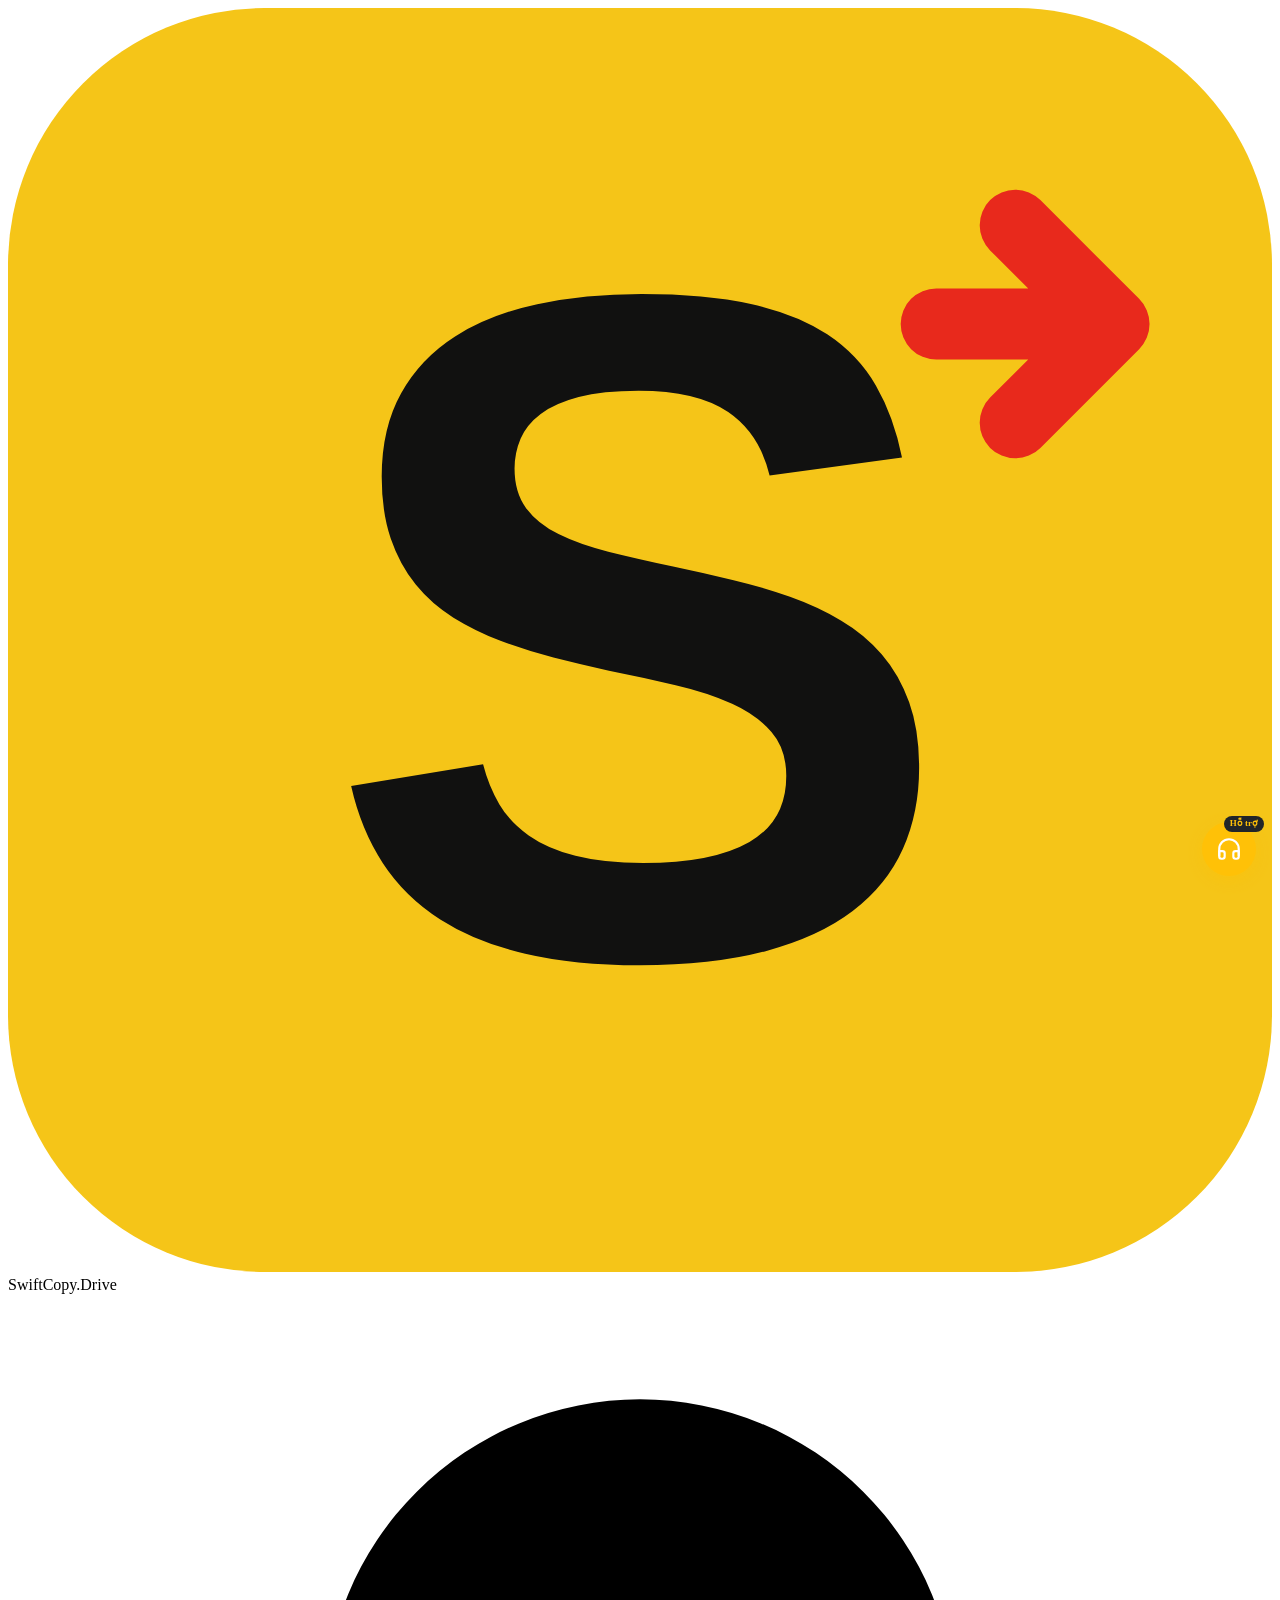
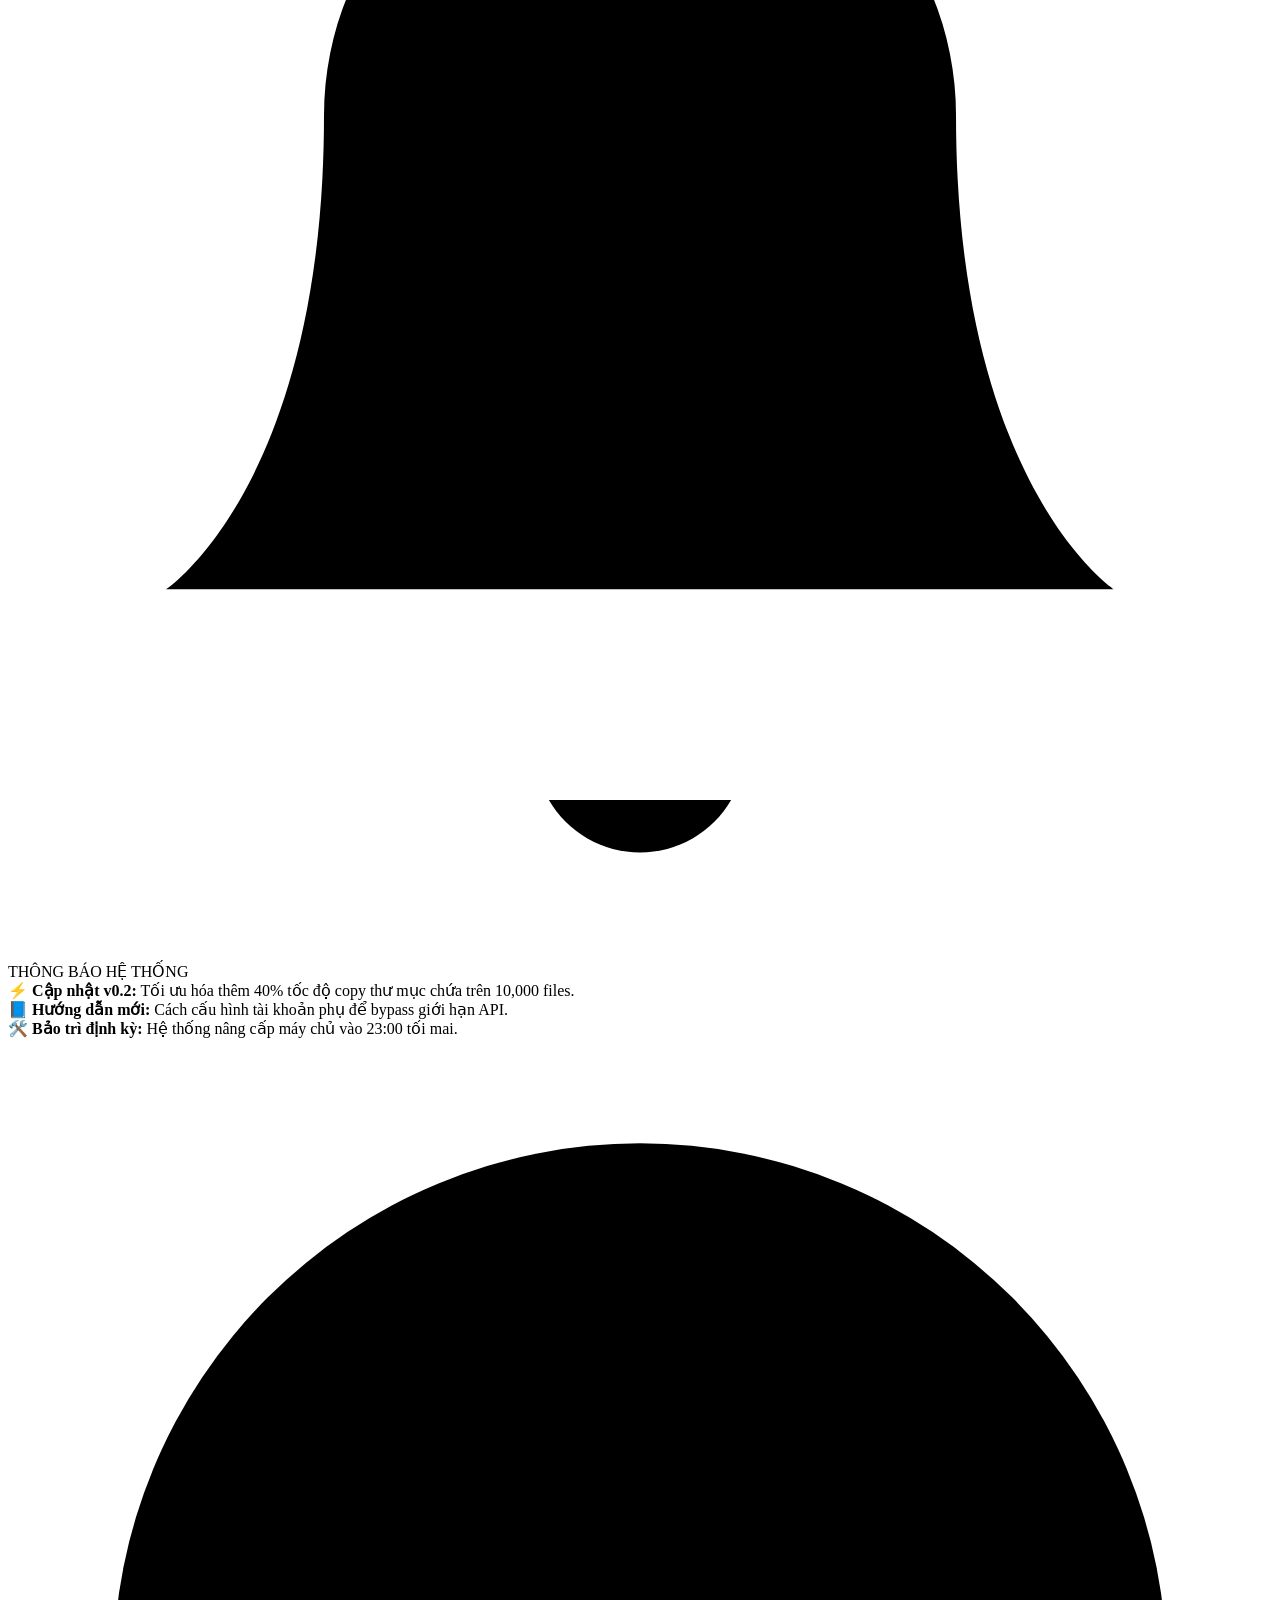
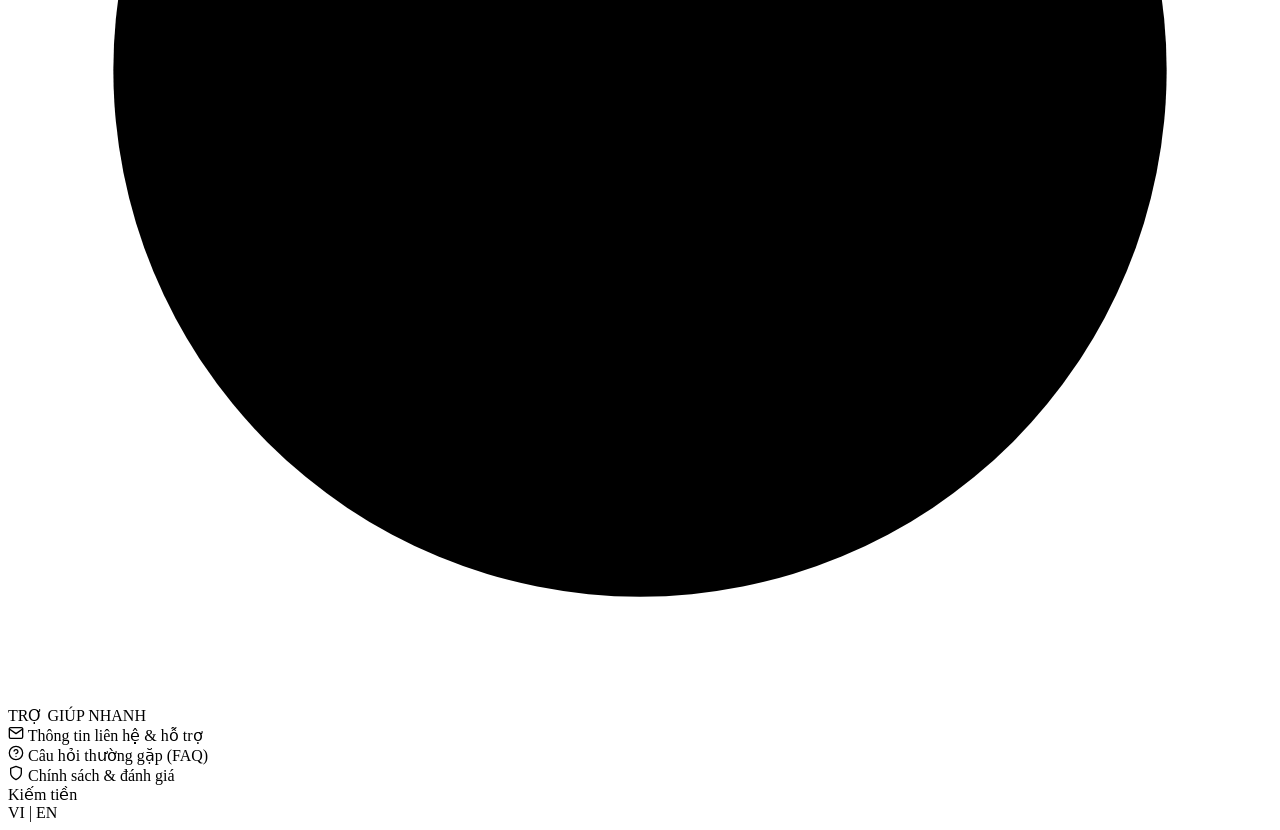
==== index.html @ 8c39a1ab "fix: "Kiếm tiền" hiển thị đúng trên mobile/tablet - dashboard.html navRight: thêm earn pill (hidden " ====
<!DOCTYPE html>
<html lang="vi">
<head>
    <meta charset="UTF-8">
    <meta name="viewport" content="width=device-width, initial-scale=1.0">
    <title>SwiftCopy.Drive — Sao chép Google Drive</title>
    <meta property="og:title" content="SwiftCopy.Drive — Sao chép Google Drive nhanh chóng">
    <meta property="og:description" content="Ứng dụng sao chép Google Drive nhanh chóng">
    <meta property="og:image" content="https://swiftcopydrive.vercel.app/og-image.png?v=4">
    <meta property="og:image:width" content="1200">
    <meta property="og:image:height" content="630">
    <meta property="og:url" content="https://swiftcopydrive.vercel.app">
    <meta property="og:type" content="website">
    <link rel="icon" type="image/svg+xml" href="favicon.svg"/>
    <link rel="icon" type="image/png" sizes="32x32" href="favicon-32.png"/>
    <link rel="icon" href="favicon.ico"/>
    <link rel="apple-touch-icon" href="apple-touch-icon.png"/>
    <script src="https://cdn.tailwindcss.com"></script>
    <link rel="stylesheet" href="style.css">
</head>
<body class="bg-[#fafafa] text-[#212529] font-sans min-h-screen flex flex-col antialiased overflow-x-hidden">

<svg style="display:none" xmlns="http://www.w3.org/2000/svg">
  <symbol id="ic-key" viewBox="0 0 24 24" fill="none" stroke="currentColor" stroke-width="2" stroke-linecap="round" stroke-linejoin="round"><circle cx="7.5" cy="15.5" r="5.5"/><path d="m21 2-9.6 9.6M15.5 7.5l3 3"/></symbol>
  <symbol id="ic-out" viewBox="0 0 24 24" fill="none" stroke="currentColor" stroke-width="2" stroke-linecap="round" stroke-linejoin="round"><path d="M9 21H5a2 2 0 0 1-2-2V5a2 2 0 0 1 2-2h4"/><polyline points="16 17 21 12 16 7"/><line x1="21" y1="12" x2="9" y2="12"/></symbol>
  <symbol id="ic-search" viewBox="0 0 24 24" fill="none" stroke="currentColor" stroke-width="2" stroke-linecap="round" stroke-linejoin="round"><circle cx="11" cy="11" r="8"/><path d="m21 21-4.35-4.35"/></symbol>
  <symbol id="ic-play" viewBox="0 0 24 24" fill="none" stroke="currentColor" stroke-width="2" stroke-linecap="round" stroke-linejoin="round"><polygon points="5 3 19 12 5 21 5 3"/></symbol>
  <symbol id="ic-pause" viewBox="0 0 24 24" fill="none" stroke="currentColor" stroke-width="2" stroke-linecap="round" stroke-linejoin="round"><rect x="6" y="4" width="4" height="16"/><rect x="14" y="4" width="4" height="16"/></symbol>
  <symbol id="ic-stop" viewBox="0 0 24 24" fill="none" stroke="currentColor" stroke-width="2" stroke-linecap="round" stroke-linejoin="round"><rect x="3" y="3" width="18" height="18" rx="2"/></symbol>
  <symbol id="ic-reset" viewBox="0 0 24 24" fill="none" stroke="currentColor" stroke-width="2" stroke-linecap="round" stroke-linejoin="round"><path d="M3 12a9 9 0 1 0 9-9 9.75 9.75 0 0 0-6.74 2.74L3 8"/><path d="M3 3v5h5"/></symbol>
  <symbol id="ic-bolt" viewBox="0 0 24 24" fill="none" stroke="currentColor" stroke-width="2" stroke-linecap="round" stroke-linejoin="round"><polygon points="13 2 3 14 12 14 11 22 21 10 12 10 13 2"/></symbol>
  <symbol id="ic-link" viewBox="0 0 24 24" fill="none" stroke="currentColor" stroke-width="2" stroke-linecap="round" stroke-linejoin="round"><path d="M10 13a5 5 0 0 0 7.54.54l3-3a5 5 0 0 0-7.07-7.07l-1.72 1.71"/><path d="M14 11a5 5 0 0 0-7.54-.54l-3 3a5 5 0 0 0 7.07 7.07l1.71-1.71"/></symbol>
  <symbol id="ic-check" viewBox="0 0 24 24" fill="none" stroke="currentColor" stroke-width="2" stroke-linecap="round" stroke-linejoin="round"><polyline points="20 6 9 17 4 12"/></symbol>
  <symbol id="ic-check-c" viewBox="0 0 24 24" fill="none" stroke="currentColor" stroke-width="2" stroke-linecap="round" stroke-linejoin="round"><path d="M22 11.08V12a10 10 0 1 1-5.93-9.14"/><polyline points="22 4 12 14.01 9 11.01"/></symbol>
  <symbol id="ic-x-c" viewBox="0 0 24 24" fill="none" stroke="currentColor" stroke-width="2" stroke-linecap="round" stroke-linejoin="round"><circle cx="12" cy="12" r="10"/><line x1="15" y1="9" x2="9" y2="15"/><line x1="9" y1="9" x2="15" y2="15"/></symbol>
  <symbol id="ic-expand" viewBox="0 0 24 24" fill="none" stroke="currentColor" stroke-width="2" stroke-linecap="round" stroke-linejoin="round"><polyline points="15 3 21 3 21 9"/><polyline points="9 21 3 21 3 15"/><line x1="21" y1="3" x2="14" y2="10"/><line x1="3" y1="21" x2="10" y2="14"/></symbol>
  <symbol id="ic-warn" viewBox="0 0 24 24" fill="none" stroke="currentColor" stroke-width="2" stroke-linecap="round" stroke-linejoin="round"><path d="m10.29 3.86-8.8 15.24a1 1 0 0 0 .88 1.5h17.24a1 1 0 0 0 .88-1.5L11.71 3.86a1 1 0 0 0-1.42 0z"/><line x1="12" y1="9" x2="12" y2="13"/><line x1="12" y1="17" x2="12.01" y2="17"/></symbol>
  <symbol id="ic-folder" viewBox="0 0 24 24" fill="none" stroke="currentColor" stroke-width="2" stroke-linecap="round" stroke-linejoin="round"><path d="M22 19a2 2 0 0 1-2 2H4a2 2 0 0 1-2-2V5a2 2 0 0 1 2-2h5l2 3h9a2 2 0 0 1 2 2z"/></symbol>
  <symbol id="ic-folder-o" viewBox="0 0 24 24" fill="none" stroke="currentColor" stroke-width="2" stroke-linecap="round" stroke-linejoin="round"><path d="m6 14 1.5-2.9A2 2 0 0 1 9.24 10H20a2 2 0 0 1 1.94 2.5l-1.54 6a2 2 0 0 1-1.95 1.5H4a2 2 0 0 1-2-2V5a2 2 0 0 1 2-2h3.9a2 2 0 0 1 1.69.9l.81 1.2a2 2 0 0 0 1.67.9H18a2 2 0 0 1 2 2v2"/></symbol>
  <symbol id="ic-file" viewBox="0 0 24 24" fill="none" stroke="currentColor" stroke-width="2" stroke-linecap="round" stroke-linejoin="round"><path d="M14 2H6a2 2 0 0 0-2 2v16a2 2 0 0 0 2 2h12a2 2 0 0 0 2-2V8z"/><polyline points="14 2 14 8 20 8"/></symbol>
  <symbol id="ic-chev-r" viewBox="0 0 24 24" fill="none" stroke="currentColor" stroke-width="2" stroke-linecap="round" stroke-linejoin="round"><polyline points="9 18 15 12 9 6"/></symbol>
  <symbol id="ic-chev-d" viewBox="0 0 24 24" fill="none" stroke="currentColor" stroke-width="2" stroke-linecap="round" stroke-linejoin="round"><polyline points="6 9 12 15 18 9"/></symbol>
  <symbol id="ic-ext" viewBox="0 0 24 24" fill="none" stroke="currentColor" stroke-width="2" stroke-linecap="round" stroke-linejoin="round"><path d="M18 13v6a2 2 0 0 1-2 2H5a2 2 0 0 1-2-2V8a2 2 0 0 1 2-2h6"/><polyline points="15 3 21 3 21 9"/><line x1="10" y1="14" x2="21" y2="3"/></symbol>
  <symbol id="ic-clock" viewBox="0 0 24 24" fill="none" stroke="currentColor" stroke-width="2" stroke-linecap="round" stroke-linejoin="round"><circle cx="12" cy="12" r="10"/><polyline points="12 6 12 12 16 14"/></symbol>
  <symbol id="ic-info" viewBox="0 0 24 24" fill="none" stroke="currentColor" stroke-width="2" stroke-linecap="round" stroke-linejoin="round"><circle cx="12" cy="12" r="10"/><line x1="12" y1="16" x2="12" y2="12"/><line x1="12" y1="8" x2="12.01" y2="8"/></symbol>
  <symbol id="ic-list" viewBox="0 0 24 24" fill="none" stroke="currentColor" stroke-width="2" stroke-linecap="round" stroke-linejoin="round"><line x1="8" y1="6" x2="21" y2="6"/><line x1="8" y1="12" x2="21" y2="12"/><line x1="8" y1="18" x2="21" y2="18"/><line x1="3" y1="6" x2="3.01" y2="6"/><line x1="3" y1="12" x2="3.01" y2="12"/><line x1="3" y1="18" x2="3.01" y2="18"/></symbol>
  <symbol id="ic-film" viewBox="0 0 24 24" fill="none" stroke="currentColor" stroke-width="2" stroke-linecap="round" stroke-linejoin="round"><rect x="2" y="2" width="20" height="20" rx="2.18" ry="2.18"/><line x1="7" y1="2" x2="7" y2="22"/><line x1="17" y1="2" x2="17" y2="22"/><line x1="2" y1="12" x2="22" y2="12"/><line x1="2" y1="7" x2="7" y2="7"/><line x1="2" y1="17" x2="7" y2="17"/><line x1="17" y1="17" x2="22" y2="17"/><line x1="17" y1="7" x2="22" y2="7"/></symbol>
</svg>

    <header class="bg-white px-6 md:px-10 py-4 flex justify-between items-center sticky top-0 z-40 border-b border-[#f1f3f5] shadow-sm">
        <div class="flex items-center gap-2 sm:gap-3 min-w-0">
            <svg class="w-8 h-8 sm:w-10 sm:h-10 rounded-xl flex-shrink-0" viewBox="0 0 64 64" xmlns="http://www.w3.org/2000/svg">
              <rect x="0" y="0" width="64" height="64" rx="13" fill="#f5c518"/>
              <text x="32" y="48" text-anchor="middle" font-family="Nunito, Arial, sans-serif" font-weight="800" font-size="48" fill="#111110">S</text>
              <path d="M 47 16 L 56 16 M 51 11 L 56 16 L 51 21" fill="none" stroke="#e8291c" stroke-width="3.6" stroke-linecap="round" stroke-linejoin="round"/>
            </svg>
            <div class="font-bold text-lg sm:text-2xl text-black tracking-[-0.8px] whitespace-nowrap">
                SwiftCopy<span class="text-[#dc3545]">.</span><span>Drive</span>
            </div>
        </div>

        <div class="flex items-center gap-6 relative" id="navGuest">
            <div class="relative cursor-pointer p-1.5 rounded-lg transition-colors hover:bg-[#fffbea]" id="bellIcon" title="Thông báo">
                <svg class="w-[22px] h-[22px] stroke-[#343a40] fill-none stroke-[1.8]" stroke-linecap="round" stroke-linejoin="round" viewBox="0 0 24 24">
                    <path d="M18 8A6 6 0 0 0 6 8c0 7-3 9-3 9h18s-3-2-3-9"></path>
                    <path d="M13.73 21a2 2 0 0 1-3.46 0"></path>
                </svg>
                <div class="absolute top-[38px] right-0 bg-white border border-[#dee2e6] rounded-xl shadow-xl w-72 hidden z-50 py-2" id="bellPopover">
                    <div class="px-4 py-1.5 pb-2 font-bold text-[13px] border-b border-[#f1f3f5] text-black tracking-wide">THÔNG BÁO HỆ THỐNG</div>
                    <div class="px-4 py-2.5 text-xs text-[#212529] border-b border-[#f8f9fa] last:border-b-0 leading-relaxed">⚡ <b>Cập nhật v0.2:</b> Tối ưu hóa thêm 40% tốc độ copy thư mục chứa trên 10,000 files.</div>
                    <div class="px-4 py-2.5 text-xs text-[#212529] border-b border-[#f8f9fa] last:border-b-0 leading-relaxed">📘 <b>Hướng dẫn mới:</b> Cách cấu hình tài khoản phụ để bypass giới hạn API.</div>
                    <div class="px-4 py-2.5 text-xs text-[#212529] border-b border-[#f8f9fa] last:border-b-0 leading-relaxed">🛠️ <b>Bảo trì định kỳ:</b> Hệ thống nâng cấp máy chủ vào 23:00 tối mai.</div>
                </div>
            </div>

            <div class="relative cursor-pointer p-1.5 rounded-lg transition-colors hover:bg-[#fffbea]" id="helpIcon" title="Trợ giúp">
                <svg class="w-[22px] h-[22px] stroke-[#343a40] fill-none stroke-[1.8]" stroke-linecap="round" stroke-linejoin="round" viewBox="0 0 24 24">
                    <circle cx="12" cy="12" r="10"></circle>
                    <path d="M9.09 9a3 3 0 0 1 5.83 1c0 2-3 3-3 3"></path>
                    <line x1="12" y1="17" x2="12.01" y2="17"></line>
                </svg>
                <div class="absolute top-[38px] right-0 bg-white border border-[#dee2e6] rounded-xl shadow-xl w-60 hidden z-50 py-1.5" id="helpPopover">
                    <div class="px-4 py-1.5 pb-2 font-bold text-[13px] border-b border-[#f1f3f5] text-black tracking-wide">TRỢ GIÚP NHANH</div>
                    <div class="flex items-center gap-2 px-4 py-2 text-xs text-[#212529] hover:bg-[#f8f9fa] hover:text-[#dc3545] cursor-pointer" onclick="openZaloHelp()"><svg width="16" height="16" viewBox="0 0 24 24" fill="none" stroke="currentColor" stroke-width="2" stroke-linecap="round" stroke-linejoin="round" style="flex-shrink:0"><path d="M4 4h16c1.1 0 2 .9 2 2v12c0 1.1-.9 2-2 2H4c-1.1 0-2-.9-2-2V6c0-1.1.9-2 2-2z"/><polyline points="22,6 12,13 2,6"/></svg> Thông tin liên hệ & hỗ trợ</div>
                    <div class="flex items-center gap-2 px-4 py-2 text-xs text-[#212529] hover:bg-[#f8f9fa] hover:text-[#dc3545] cursor-pointer" onclick="triggerFaqModal()"><svg width="16" height="16" viewBox="0 0 24 24" fill="none" stroke="currentColor" stroke-width="2" stroke-linecap="round" stroke-linejoin="round" style="flex-shrink:0"><circle cx="12" cy="12" r="10"/><path d="M9.09 9a3 3 0 0 1 5.83 1c0 2-3 3-3 3"/><line x1="12" y1="17" x2="12.01" y2="17"/></svg> Câu hỏi thường gặp (FAQ)</div>
                    <div class="flex items-center gap-2 px-4 py-2 text-xs text-[#212529] hover:bg-[#f8f9fa] hover:text-[#dc3545] cursor-pointer" onclick="openPolicyAndReviewModal()"><svg width="16" height="16" viewBox="0 0 24 24" fill="none" stroke="currentColor" stroke-width="2" stroke-linecap="round" stroke-linejoin="round" style="flex-shrink:0"><path d="M12 22s8-4 8-10V5l-8-3-8 3v7c0 6 8 10 8 10z"/></svg> Chính sách & đánh giá</div>
                </div>
            </div>

            <div class="flex items-center gap-2 px-3.5 py-1.5 border border-[#ffc107] rounded-full bg-white cursor-pointer transition-all duration-200 hover:bg-[#fffdf0] hover:-translate-y-[1px]" onclick="openEarnModal()">
                <div class="w-[19px] h-[19px] bg-[#ffe662] rounded-full flex items-center justify-center relative shadow-[inset_-2px_-1px_0px_0px_#dca10d] after:content-['$'] after:font-sans after:text-[13px] after:font-bold after:text-[#212529] after:z-10 after:relative after:top-[-0.5px]"></div>
                <div class="text-sm font-bold text-[#212529]">Kiếm tiền</div>
            </div>

            <div class="text-base flex items-center gap-2 select-none">
                <span class="text-[#ffc107] font-bold cursor-pointer hover:text-[#e6ac00] transition-colors" onclick="openLangModal()">VI</span>
                <span class="text-[#adc2d1]">|</span>
                <span class="text-[#6c757d] cursor-pointer hover:text-[#ffc107] transition-colors" onclick="openLangModal()">EN</span>
            </div>
        </div>

        <div class="flex items-center gap-2 sm:gap-3 min-w-0" id="navRight" style="display:none">
            <div class="flex items-center gap-2.5 min-w-0">
                <img id="navAv" class="w-8 h-8 sm:w-9 sm:h-9 rounded-full border-2 border-[#f1f3f5] object-cover shadow-sm flex-shrink-0" src="" alt=""/>
                <div class="text-left min-w-0">
                    <div id="navName" class="text-[13px] font-bold leading-tight text-[#212529] max-w-[100px] sm:max-w-none truncate"></div>
                    <div id="navEmail" class="text-[11px] text-[#868e96] leading-tight max-w-[100px] sm:max-w-none truncate"></div>
                </div>
            </div>
            <div class="h-7 w-px bg-[#e9ecef] mx-0.5 hidden sm:block"></div>
            <button class="inline-flex items-center gap-1.5 px-3.5 py-2 rounded-lg text-xs font-bold bg-[#ffc107] text-black hover:bg-[#e6ac00] active:scale-95 transition shadow-sm" onclick="reAuth()"><svg class="w-3.5 h-3.5" viewBox="0 0 24 24" fill="none" stroke="currentColor" stroke-width="2"><use href="#ic-key"/></svg> <span class="hidden sm:inline">Cấp quyền Drive</span></button>
            <button class="inline-flex items-center gap-1.5 px-3.5 py-2 rounded-lg text-xs font-bold bg-white border border-[#dee2e6] text-[#495057] hover:bg-[#f8f9fa] hover:border-[#adb5bd] active:scale-95 transition" onclick="doLogout()"><svg class="w-3.5 h-3.5" viewBox="0 0 24 24" fill="none" stroke="currentColor" stroke-width="2"><use href="#ic-out"/></svg> <span class="hidden sm:inline">Đăng xuất</span></button>
        </div>
    </header>

<!-- ══════════════ LANDING (not logged in) ══════════════ -->
<div id="s-land">
    <main class="flex-1 flex flex-col items-center px-4 py-10">
        <div class="text-center max-w-[750px] mb-10">
            <div class="bg-[#ffc107] inline-flex items-center gap-1 px-4 py-1.5 rounded-full text-black font-bold text-xs mb-6 shadow-sm">
                ⚡ Công cụ sao chép Drive #1
            </div>
            <h1 class="text-4xl md:text-5xl font-bold text-black mb-4 tracking-tight">
                SwiftCopy<span class="text-[#dc3545]">.</span><span>Drive</span>
            </h1>
            <p class="text-base md:text-lg text-[#6c757d] mb-8 leading-relaxed">
                Sao chép toàn bộ thư mục Google Drive nhanh chóng, an toàn,<br class="hidden md:block">chạy thẳng trên trình duyệt.
            </p>
            <div class="flex gap-3 justify-center flex-wrap">
                <button class="animate-pulse-shadow px-8 py-3.5 rounded-xl font-bold text-base text-black cursor-pointer bg-[#ffc107] hover:bg-[#e6ac00] active:scale-95 transition-all" onclick="openPlanSelectModal()">Đăng ký dùng thử</button>
                <button id="btnGoLogin" class="px-8 py-3.5 rounded-xl font-bold text-base text-[#212529] cursor-pointer bg-white border-2 border-[#212529] hover:bg-[#f8f9fa] active:scale-95 transition-all" onclick="openLoginModal('login')">Đăng nhập</button>
            </div>
            <p class="text-sm text-[#868e96] mt-4">Dùng thử miễn phí hoặc mua trọn đời</p>
        </div>

        <!-- TỐI ƯU DASHBOARD: Mở rộng chiều ngang (max-w-7xl), nén padding, thu gọn chiều cao log -->
        <div id="pvCard" class="w-full max-w-7xl bg-[#f1f3f5] rounded-2xl p-3 shadow-2xl border border-[#e9ecef] relative transition-all duration-500 hover:scale-[1.005] group">

            <button onclick="openPvFullscreen()" aria-label="Phóng to bản xem trước" class="absolute top-3 right-3 z-40 w-8 h-8 rounded-lg bg-black/70 hover:bg-black/85 text-white flex items-center justify-center transition-colors" style="pointer-events:auto">
                <svg class="w-4 h-4" viewBox="0 0 24 24" fill="none" stroke="currentColor" stroke-width="2"><use href="#ic-expand"/></svg>
            </button>

            <div id="pvBlurBadge" class="absolute inset-0 bg-white/5 backdrop-blur-[1.5px] rounded-2xl z-30 pointer-events-none flex items-center justify-center border border-white/10">
                <span class="bg-black/75 text-white text-[11px] font-bold tracking-widest uppercase px-4 py-2 rounded-full shadow-lg border border-white/10 opacity-90 group-hover:opacity-100 transition-opacity duration-300">Nhấp để xem</span>
            </div>

            <div class="grid grid-cols-1 md:grid-cols-2 gap-3 relative z-20 min-w-0">

                <div class="bg-white rounded-xl p-3 border border-[#e9ecef] flex flex-col justify-between min-w-0">
                    <div class="min-w-0">
                        <div class="flex items-center gap-2 text-xs font-bold text-[#495057] mb-2 pb-1 border-b border-[#f1f3f5]">
                            📁 Cấu hình nguồn & đích
                        </div>

                        <div class="space-y-2 mb-3">
                            <div>
                                <div class="text-[9px] font-bold text-[#868e96] mb-0.5 uppercase tracking-wider">Drive Nguồn (Shared Drive)</div>
                                <div class="bg-[#f8f9fa] border border-[#dee2e6] px-2 py-1 rounded-lg text-[11px] text-[#495057] overflow-hidden text-ellipsis whitespace-nowrap font-mono">https://drive.google.com/drive/folders/19TIcajH26y2uh5bV...</div>
                            </div>
                            <div>
                                <div class="text-[9px] font-bold text-[#868e96] mb-0.5 uppercase tracking-wider">Drive Bạn Tải Về</div>
                                <div class="bg-[#f8f9fa] border border-[#dee2e6] px-2 py-1 rounded-lg text-[11px] text-[#495057] overflow-hidden text-ellipsis whitespace-nowrap font-mono">https://drive.google.com/drive/folders/11yngY7qmJLYAgAr1...</div>
                            </div>
                        </div>

                        <div class="text-[9px] font-bold text-[#868e96] mb-1 uppercase tracking-wider">Thư mục chọn lọc sao chép</div>
                        <div class="space-y-1">
                            <div class="flex items-center justify-between p-2 bg-[#f8f9fa]/60 rounded-lg border border-[#f1f3f5] text-[11px] text-[#343a40] transition-colors duration-300" id="pvFolderRow1">
                                <span class="font-medium truncate">📁 12. Thiết lập tiến độ với MS PROJECT</span>
                                <span class="text-[9px] font-bold text-[#099268] bg-[#e6fcf5] px-1.5 py-0.5 rounded flex-shrink-0">Folder</span>
                            </div>
                            <div class="flex items-center justify-between p-2 bg-[#f8f9fa]/60 rounded-lg border border-[#f1f3f5] text-[11px] text-[#343a40] transition-colors duration-300" id="pvFolderRow2">
                                <span class="font-medium truncate">📁 13. Làm việc hiệu quả với Spreadsheet</span>
                                <span class="text-[9px] font-bold text-[#099268] bg-[#e6fcf5] px-1.5 py-0.5 rounded flex-shrink-0">Folder</span>
                            </div>
                        </div>
                    </div>

                    <div class="flex gap-2 mt-2 border-t border-[#f1f3f5] pt-2">
                        <div class="flex-1 text-center py-1.5 text-[10px] font-bold rounded-lg border border-[#ffc9c9] text-[#fa5252] bg-[#fff5f5] cursor-pointer transition-colors duration-300" id="pvBtnScan">Kiểm tra</div>
                        <div class="flex-1 text-center py-1.5 text-[10px] font-bold rounded-lg bg-[#212529] text-white cursor-pointer transition-colors duration-300" id="pvBtnCopy">Dừng copy</div>
                    </div>
                </div>

                <div class="bg-white rounded-xl p-3 border border-[#e9ecef] flex flex-col justify-between gap-2 min-w-0">
                    <div class="min-w-0">
                        <div class="flex items-center gap-2 text-xs font-bold text-[#495057] mb-2 pb-1 border-b border-[#f1f3f5]">
                            ⚡ Tiến trình đồng bộ
                        </div>

                        <div class="mb-3">
                            <div class="flex justify-between text-[10px] font-bold text-[#6c757d] mb-1 min-w-0">
                                <span class="truncate min-w-0" id="pvStatusText">Đang xử lý: 56. Hàm thống kê - COUNT.mp4</span>
                                <span class="text-black flex-shrink-0 ml-1" id="pvPercentText">73%</span>
                            </div>
                            <div class="h-1.5 bg-[#e9ecef] rounded-full overflow-hidden">
                                <div class="h-full bg-[#212529] transition-[width] duration-300 ease-linear" id="pvProgBar" style="width:73%"></div>
                            </div>
                        </div>

                        <div class="grid grid-cols-3 gap-2">
                            <div class="bg-[#e6fcf5] border border-[#c3fae8] rounded-lg p-1.5 text-center">
                                <span class="text-sm font-bold text-[#099268] block" id="pvStatOk">70</span>
                                <span class="text-[9px] uppercase font-bold text-[#20c997] tracking-tight">Thành công</span>
                            </div>
                            <div class="bg-[#fff5f5] border border-[#ffe3e3] rounded-lg p-1.5 text-center">
                                <span class="text-sm font-bold text-[#fa5252] block" id="pvStatErr">139</span>
                                <span class="text-[9px] uppercase font-bold text-[#f03e3e] tracking-tight">Lỗi Drive</span>
                            </div>
                            <div class="bg-[#f1f3f5] border border-[#e9ecef] rounded-lg p-1.5 text-center">
                                <span class="text-sm font-bold text-[#495057] block" id="pvStatFold">25</span>
                                <span class="text-[9px] uppercase font-bold text-[#868e96] tracking-tight">Thư mục</span>
                            </div>
                        </div>
                    </div>

                    <div>
                        <div class="text-[9px] font-bold text-[#868e96] mb-1 uppercase tracking-wider">Activity Log</div>
                        <div class="bg-[#141414] text-[#a9b7c6] font-mono text-[10px] p-2 rounded-lg h-[60px] overflow-hidden flex flex-col justify-end" id="pvLogBox">
                            <div class="truncate"><span class="text-[#4e9a06]">✓ OK:</span> 55. Hàm thống kê - SUM.mp4</div>
                            <div class="text-white truncate" id="pvLogRunning">>> RUNNING: 56. Hàm thống kê - COUNT.mp4...</div>
                        </div>
                    </div>
                </div>

            </div>
        </div>
    </main>

    <section class="bg-white px-6 md:px-20 pt-10 pb-6 border-t border-[#f1f3f5]">
        <div class="max-w-7xl mx-auto">
        <div class="grid grid-cols-1 sm:grid-cols-2 lg:grid-cols-4 gap-8 items-start mb-8">
            <div>
                <div class="flex items-center gap-3 mb-3">
                    <svg class="w-10 h-10 rounded-lg flex-shrink-0" viewBox="0 0 64 64" xmlns="http://www.w3.org/2000/svg">
                      <rect x="0" y="0" width="64" height="64" rx="13" fill="#f5c518"/>
                      <text x="32" y="48" text-anchor="middle" font-family="Nunito, Arial, sans-serif" font-weight="800" font-size="48" fill="#111110">S</text>
                      <path d="M 47 16 L 56 16 M 51 11 L 56 16 L 51 21" fill="none" stroke="#e8291c" stroke-width="3.6" stroke-linecap="round" stroke-linejoin="round"/>
                    </svg>
                    <h3 class="font-bold text-black tracking-tight text-[22px]">SwiftCopy<span class="text-[#dc3545]">.</span>Drive</h3>
                </div>
                <p class="text-base text-[#868e96] leading-snug">Tối ưu hóa thời gian xử lý dữ liệu sao chép trên nền tảng Google Drive cho cá nhân và doanh nghiệp sản xuất nội dung số.</p>
            </div>
            <div>
                <h3 class="font-bold text-black text-[18.5px] mb-3 tracking-tight">Tính năng</h3>
                <div style="display:flex;flex-direction:column;gap:7px;">
                    <span style="display:flex;align-items:center;gap:8px;font-size:1rem;color:#6c757d;"><svg width="17" height="17" viewBox="0 0 24 24" style="flex-shrink:0"><path fill="#ffc107" d="M23 12l-2.44-2.79.34-3.69-3.61-.82-1.89-3.2L12 2.96 8.6 1.5 6.71 4.69 3.1 5.5l.34 3.7L1 12l2.44 2.79-.34 3.7 3.61.82 1.89 3.2L12 21.04l3.4 1.46 1.89-3.2 3.61-.82-.34-3.69z"/><path fill="white" d="M10.09 16.32l-3.8-3.8 1.28-1.28 2.52 2.52 5.65-5.65 1.28 1.27z"/></svg>Sao chép tốc độ cực nhanh</span>
                    <span style="display:flex;align-items:center;gap:8px;font-size:1rem;color:#6c757d;"><svg width="17" height="17" viewBox="0 0 24 24" style="flex-shrink:0"><path fill="#ffc107" d="M23 12l-2.44-2.79.34-3.69-3.61-.82-1.89-3.2L12 2.96 8.6 1.5 6.71 4.69 3.1 5.5l.34 3.7L1 12l2.44 2.79-.34 3.7 3.61.82 1.89 3.2L12 21.04l3.4 1.46 1.89-3.2 3.61-.82-.34-3.69z"/><path fill="white" d="M10.09 16.32l-3.8-3.8 1.28-1.28 2.52 2.52 5.65-5.65 1.28 1.27z"/></svg>Kiểm tra Drive lỗi trước</span>
                    <span style="display:flex;align-items:center;gap:8px;font-size:1rem;color:#6c757d;"><svg width="17" height="17" viewBox="0 0 24 24" style="flex-shrink:0"><path fill="#ffc107" d="M23 12l-2.44-2.79.34-3.69-3.61-.82-1.89-3.2L12 2.96 8.6 1.5 6.71 4.69 3.1 5.5l.34 3.7L1 12l2.44 2.79-.34 3.7 3.61.82 1.89 3.2L12 21.04l3.4 1.46 1.89-3.2 3.61-.82-.34-3.69z"/><path fill="white" d="M10.09 16.32l-3.8-3.8 1.28-1.28 2.52 2.52 5.65-5.65 1.28 1.27z"/></svg>Chọn lọc mục muốn copy</span>
                    <span style="display:flex;align-items:center;gap:8px;font-size:1rem;color:#6c757d;"><svg width="17" height="17" viewBox="0 0 24 24" style="flex-shrink:0"><path fill="#ffc107" d="M23 12l-2.44-2.79.34-3.69-3.61-.82-1.89-3.2L12 2.96 8.6 1.5 6.71 4.69 3.1 5.5l.34 3.7L1 12l2.44 2.79-.34 3.7 3.61.82 1.89 3.2L12 21.04l3.4 1.46 1.89-3.2 3.61-.82-.34-3.69z"/><path fill="white" d="M10.09 16.32l-3.8-3.8 1.28-1.28 2.52 2.52 5.65-5.65 1.28 1.27z"/></svg>Theo dõi hành trình sao chép</span>
                    <span style="display:flex;align-items:flex-start;gap:8px;font-size:1rem;color:#6c757d;"><svg width="17" height="17" viewBox="0 0 24 24" style="flex-shrink:0;margin-top:3px"><path fill="#ffc107" d="M23 12l-2.44-2.79.34-3.69-3.61-.82-1.89-3.2L12 2.96 8.6 1.5 6.71 4.69 3.1 5.5l.34 3.7L1 12l2.44 2.79-.34 3.7 3.61.82 1.89 3.2L12 21.04l3.4 1.46 1.89-3.2 3.61-.82-.34-3.69z"/><path fill="white" d="M10.09 16.32l-3.8-3.8 1.28-1.28 2.52 2.52 5.65-5.65 1.28 1.27z"/></svg>Tự động copy tiếp nếu mất mạng, treo máy</span>
                </div>
            </div>
            <div>
                <h3 class="font-bold text-black text-[18.5px] mb-3 tracking-tight">Liên hệ</h3>
                <ul class="text-base text-[#6c757d] space-y-2">
                    <li class="flex items-center gap-2">
                        <svg class="w-4 h-4 stroke-[#868e96] fill-none stroke-2 flex-shrink-0" viewBox="0 0 24 24"><path d="M4 4h16c1.1 0 2 .9 2 2v12c0 1.1-.9 2-2 2H4c-1.1 0-2-.9-2-2V6c0-1.1.9-2 2-2z"></path><polyline points="22,6 12,13 2,6"></polyline></svg>
                        hgntran.contact@gmail.com
                    </li>
                </ul>
                <span class="font-bold text-black text-base block mt-4 mb-1.5">ZALO</span>
                <img src="zalo-qr.png" alt="Mã QR Zalo" class="zalo-qr-footer border border-[#dee2e6] rounded-md w-[88px] h-[88px] object-contain bg-white p-1" onclick="window.openZaloQrModal()"/>
            </div>
            <div>
                <h3 class="font-bold text-black text-[18.5px] mb-3 tracking-tight">Hỗ trợ</h3>
                <div class="flex flex-col items-start gap-2 mb-4">
                    <span class="text-base text-[#6c757d] hover:text-[#dc3545] cursor-pointer transition-colors" onclick="openFaqModal()">Câu hỏi thường gặp</span>
                    <a href="/dieu-khoan" class="text-base text-[#6c757d] hover:text-[#dc3545] transition-colors" style="text-decoration:none">Điều khoản sử dụng</a>
                    <a href="/bao-mat" class="text-base text-[#6c757d] hover:text-[#dc3545] transition-colors" style="text-decoration:none">Chính sách bảo mật</a>
                    <a href="/hoan-tien" class="text-base text-[#6c757d] hover:text-[#dc3545] transition-colors" style="text-decoration:none">Chính sách hoàn tiền</a>
                </div>
                <button class="inline-flex items-center gap-1.5 bg-gradient-to-r from-[#ffc107] to-[#ff8f00] text-black px-4 py-2 rounded-full text-base font-bold shadow-md hover:scale-105 active:scale-95 transition-all whitespace-nowrap" id="reviewBtn">
                    <span class="text-black text-base">★</span>
                    <span>Đánh giá SwiftCopy<span class="text-[#dc3545]">.</span>Drive</span>
                </button>
            </div>
        </div>
        <div class="border-t border-[#f1f3f5] pt-4 flex flex-col sm:flex-row justify-between items-center gap-2 text-base text-[#868e96]">
            <div>© 2026 SwiftCopy<span class="text-[#dc3545]">.</span>Drive. All rights reserved.</div>
            <div class="font-bold text-black bg-[#fafafa] border border-[#e9ecef] rounded-full px-4 py-1.5">Mua 1 lần sử dụng trọn đời</div>
        </div>
        </div>
    </section>
</div>

<!-- ══════════════ MAINTENANCE ══════════════ -->
<div id="s-maintenance">
  <div class="flex-1 flex items-center justify-center px-5 py-20">
    <div style="background:#fff;border:1.5px solid #e9ecef;border-radius:24px;padding:56px 40px;max-width:420px;width:100%;text-align:center;box-shadow:0 4px 40px rgba(0,0,0,.07);">
      <div style="animation:logoWobble 2s ease-in-out infinite;display:inline-block;margin-bottom:28px;">
        <svg width="72" height="72" viewBox="0 0 64 64" xmlns="http://www.w3.org/2000/svg" style="border-radius:14px;box-shadow:0 2px 12px rgba(0,0,0,.12)">
          <rect x="0" y="0" width="64" height="64" rx="13" fill="#ffc107"/>
          <text x="32" y="48" text-anchor="middle" font-family="Nunito, Arial, sans-serif" font-weight="800" font-size="48" fill="#111110">S</text>
          <path d="M 47 16 L 56 16 M 51 11 L 56 16 L 51 21" fill="none" stroke="#dc3545" stroke-width="3.6" stroke-linecap="round" stroke-linejoin="round"/>
        </svg>
      </div>
      <h2 style="font-size:22px;font-weight:900;color:#212529;margin:0 0 12px;letter-spacing:-0.5px;font-family:'Nunito',sans-serif;">Đang bảo trì hệ thống</h2>
      <p style="font-size:14px;color:#495057;line-height:1.75;margin-bottom:16px;">SwiftCopy.Drive đang được nâng cấp để mang đến trải nghiệm tốt hơn cho bạn. Chúng tôi sẽ trở lại trong thời gian sớm nhất — hãy luôn kiểm tra để đăng nhập trở lại nhé! 🚀</p>
      <p style="font-size:12px;color:#adb5bd;">Thông thường hoàn tất trong 1–2 giờ</p>
    </div>
  </div>
</div>

<div id="toast" class="toast"></div>

<!-- ══════════════ DEMO MODALS (static placeholder data, ported from the original mockup) ══════════════ -->
<div class="modal-overlay" id="langModal">
    <div class="modal-wrapper" style="text-align:center;">
        <div class="modal-title">Thông báo</div>
        <p class="text-sm text-[#6c757d]">Tính năng chưa được hỗ trợ. Vui lòng sử dụng Google Translate tạm thời trong khi chờ bản cập nhật sắp tới.</p>
        <div class="modal-actions">
            <button class="btn-modal btn-cancel" onclick="closeAllModals()" style="width:100%;">Đóng</button>
        </div>
    </div>
</div>

<div class="modal-overlay" id="supportModal">
    <div class="modal-wrapper" style="max-width:380px;text-align:center;">
        <div class="modal-title">Thông tin hỗ trợ kỹ thuật</div>
        <p class="text-sm text-[#6c757d] mb-4">Liên hệ qua Email hoặc quét mã QR Zalo bên dưới để được hỗ trợ nhanh nhất.</p>
        <div class="flex items-center justify-center gap-2 mb-4 text-sm font-bold text-[#212529]">
            <svg class="w-4 h-4 stroke-[#868e96] fill-none stroke-2 flex-shrink-0" viewBox="0 0 24 24"><path d="M4 4h16c1.1 0 2 .9 2 2v12c0 1.1-.9 2-2 2H4c-1.1 0-2-.9-2-2V6c0-1.1.9-2 2-2z"></path><polyline points="22,6 12,13 2,6"></polyline></svg>
            hgntran.contact@gmail.com
        </div>
        <img src="zalo-qr.png" alt="Mã QR Zalo hỗ trợ" class="mx-auto rounded-xl border border-[#dee2e6]" style="width:180px;height:180px;object-fit:contain;"/>
        <div class="modal-actions" style="margin-top:1.25rem;">
            <button class="btn-modal btn-cancel" onclick="closeAllModals()" style="width:100%;">Đóng</button>
        </div>
    </div>
</div>

<div class="modal-overlay" id="earnModal">
    <div class="modal-wrapper">
        <div class="modal-title">Chương trình Đối tác Affiliate</div>
        <div class="earn-info-box">
            <p>Chia sẻ liên kết giới thiệu <strong>SwiftCopy.Drive</strong> để nhận ngay hoa hồng hấp dẫn:</p>
            <ul class="list-disc pl-5 my-2 text-[#6c757d]">
                <li>Hoa hồng <strong>50%</strong> = 125.000đ cho mỗi khách mua gói Trọn đời qua link của bạn.</li>
                <li>Rút tiền hoa hồng về tài khoản ngân hàng theo yêu cầu — xử lý trong <strong>24 giờ</strong>.</li>
                <li>Theo dõi khách hàng, lịch sử hoa hồng và yêu cầu thanh toán qua <strong>Dashboard CTV</strong>.</li>
            </ul>
        </div>
        <div class="modal-actions">
            <button class="btn-modal btn-cancel" onclick="closeAllModals()">Đóng lại</button>
            <a href="/ctv" class="btn-modal btn-submit" style="display:inline-flex;align-items:center;justify-content:center;text-decoration:none" onclick="closeAllModals()">Đăng ký ngay →</a>
        </div>
    </div>
</div>

<div class="modal-overlay" id="addReviewModal">
    <div class="modal-wrapper">
        <div class="modal-title">Đánh giá SwiftCopy.Drive</div>
        <!-- (a) Danh sách đánh giá hiện có — render bởi renderReviewsInAddModal() -->
        <div style="position:relative;overflow-y:auto;padding-right:4px;" id="addReviewListContent"></div>
        <div style="border-top:1px solid #e9ecef;margin:12px 0 10px;"></div>
        <!-- (b) Form gửi đánh giá mới — textarea chỉ hiện sau khi chọn sao -->
        <div class="text-[11px] font-bold text-[#868e96] mb-2 uppercase tracking-wider">Để lại đánh giá của bạn</div>
        <div class="star-rating-box" id="starRatingContainer">
            <span onclick="setReviewStars(1)">★</span><span onclick="setReviewStars(2)">★</span><span onclick="setReviewStars(3)">★</span><span onclick="setReviewStars(4)">★</span><span onclick="setReviewStars(5)">★</span>
        </div>
        <div class="feedback-area hidden" id="feedbackField">
            <label class="form-label block text-xs font-bold mb-2">Nội dung ý kiến phản hồi</label>
            <textarea class="w-full p-3 border border-[#dee2e6] rounded-lg text-sm outline-none focus:border-[#ffc107]" id="reviewTextArea" rows="3" placeholder="Nhập trải nghiệm thực tế của bạn tại đây..."></textarea>
        </div>
        <div class="modal-actions">
            <button class="btn-modal btn-cancel" onclick="closeAllModals()">Không phải bây giờ</button>
            <button class="btn-modal btn-submit" id="btnSubmitReview" onclick="submitReviewForm()">Gửi đánh giá</button>
        </div>
    </div>
</div>

<div class="modal-overlay" id="reviewListModal">
    <div class="modal-wrapper">
        <div class="modal-title">Đánh giá hệ thống công khai</div>
        <div class="max-h-60 overflow-y-auto pr-1 space-y-2 relative" id="reviewListContent"></div>
        <div class="modal-actions">
            <button class="btn-modal btn-cancel" onclick="closeAllModals()">Đóng</button>
        </div>
    </div>
</div>

<div class="modal-overlay" id="faqModal">
    <div class="modal-wrapper">
        <div class="modal-title">Câu hỏi thường gặp</div>
        <div class="max-h-80 overflow-y-auto pr-1 relative" id="faqContentContainer"></div>
        <div class="modal-actions">
            <button class="btn-modal btn-cancel" onclick="closeAllModals()">Đóng</button>
        </div>
    </div>
</div>

<!-- POLICY MODAL — nội dung fetch từ legal/*.txt bởi openPolicyModal() trong ui.js -->
<div class="modal-overlay" id="policyModal">
    <div class="modal-wrapper">
        <div class="modal-title" id="policyModalTitle">Điều khoản sử dụng</div>
        <div style="font-size:13px;color:#6c757d;line-height:1.7;padding:4px 0 8px;" id="policyModalContent">Nội dung sẽ được cập nhật sớm.</div>
        <div class="modal-actions">
            <button class="btn-modal btn-cancel" onclick="closeAllModals()" style="width:100%;">Đóng</button>
        </div>
    </div>
</div>

<!-- POLICY & REVIEW HUB MODAL — mở từ dropdown header -->
<div class="modal-overlay" id="policyAndReviewModal">
    <div class="modal-wrapper">
        <div class="modal-title">Chính sách & đánh giá</div>
        <div class="text-[11px] font-bold text-[#868e96] mb-2 uppercase tracking-wider">Chính sách</div>
        <div class="flex flex-col gap-1.5 mb-4">
            <a href="/dieu-khoan" class="flex items-center gap-2.5 px-3 py-2.5 rounded-lg border border-[#e9ecef] text-[13px] font-semibold text-[#212529] hover:bg-[#f8f9fa] hover:border-[#dee2e6] transition-colors" style="text-decoration:none">Điều khoản sử dụng</a>
            <a href="/bao-mat" class="flex items-center gap-2.5 px-3 py-2.5 rounded-lg border border-[#e9ecef] text-[13px] font-semibold text-[#212529] hover:bg-[#f8f9fa] hover:border-[#dee2e6] transition-colors" style="text-decoration:none">Chính sách bảo mật</a>
            <a href="/hoan-tien" class="flex items-center gap-2.5 px-3 py-2.5 rounded-lg border border-[#e9ecef] text-[13px] font-semibold text-[#212529] hover:bg-[#f8f9fa] hover:border-[#dee2e6] transition-colors" style="text-decoration:none">Chính sách hoàn tiền</a>
        </div>
        <div class="text-[11px] font-bold text-[#868e96] mb-2 uppercase tracking-wider">Đánh giá</div>
        <div class="flex items-center gap-2.5 px-3 py-2.5 rounded-lg border border-[#ffe8b0] bg-[#fffbea] cursor-pointer text-[13px] font-semibold text-[#212529] hover:bg-[#fff3c4] hover:border-[#ffc107] transition-colors" onclick="switchToReviewModal()">★ Đánh giá SwiftCopy.Drive</div>
        <div class="modal-actions">
            <button class="btn-modal btn-cancel" onclick="closeAllModals()" style="width:100%;">Đóng</button>
        </div>
    </div>
</div>

<div id="pvFullscreenOverlay" class="pv-fullscreen-overlay">
    <button onclick="closePvFullscreen()" aria-label="Đóng bản xem trước" class="pv-fullscreen-close">
        <svg class="w-5 h-5" viewBox="0 0 24 24" fill="none" stroke="currentColor" stroke-width="2"><use href="#ic-x-c"/></svg>
    </button>
    <div id="pvFullscreenSlot" class="pv-fullscreen-slot"></div>
</div>


<!-- ══════════════ LOGIN MODAL (premium) ══════════════ -->
<div class="modal-overlay" id="loginModal" onclick="if(event.target===this)this.classList.remove('active')" style="background-color:rgba(0,0,0,0.85);backdrop-filter:none;">
  <div class="modal-wrapper" style="max-width:400px;padding:0;border-radius:20px;overflow:hidden;position:relative;">
    <button onclick="document.getElementById('loginModal').classList.remove('active')" style="position:absolute;top:12px;right:14px;background:rgba(255,255,255,.15);border:none;color:#fff;width:28px;height:28px;border-radius:50%;cursor:pointer;font-size:16px;display:flex;align-items:center;justify-content:center;z-index:10;line-height:1;" onmouseover="this.style.background='rgba(255,255,255,.25)'" onmouseout="this.style.background='rgba(255,255,255,.15)'">✕</button>
    <div style="background:#212529;padding:28px 28px 20px;">
      <div id="loginModalTitle" style="font-size:20px;font-weight:900;color:#fff;margin-bottom:6px;">Đăng ký</div>
      <div style="font-size:13px;color:#adb5bd;line-height:1.65;">Sao chép toàn bộ thư mục Google Drive nhanh chóng, an toàn — chạy thẳng trên trình duyệt.</div>
    </div>
    <!-- VIEW 1: Login form -->
    <div id="loginView" style="padding:24px 28px;">
      <!-- Google OAuth — CTA chính -->
      <button onclick="handleLoginContinue()" style="width:100%;box-sizing:border-box;background:#fff;color:#212529;border:1.5px solid #dee2e6;border-radius:10px;padding:12px 16px;font-size:14px;font-weight:800;cursor:pointer;display:flex;align-items:center;justify-content:center;gap:10px;box-shadow:0 1px 4px rgba(0,0,0,.08);margin-bottom:16px;" onmouseover="this.style.boxShadow='0 3px 12px rgba(0,0,0,.12)'" onmouseout="this.style.boxShadow='0 1px 4px rgba(0,0,0,.08)'">
        <svg width="18" height="18" viewBox="0 0 24 24" xmlns="http://www.w3.org/2000/svg"><path fill="#4285F4" d="M22.56 12.25c0-.78-.07-1.53-.2-2.25H12v4.26h5.92c-.26 1.37-1.04 2.53-2.21 3.31v2.77h3.57c2.08-1.92 3.28-4.74 3.28-8.09z"/><path fill="#34A853" d="M12 23c2.97 0 5.46-.98 7.28-2.66l-3.57-2.77c-.98.66-2.23 1.06-3.71 1.06-2.86 0-5.29-1.93-6.16-4.53H2.18v2.84C3.99 20.53 7.7 23 12 23z"/><path fill="#FBBC05" d="M5.84 14.09c-.22-.66-.35-1.36-.35-2.09s.13-1.43.35-2.09V7.07H2.18C1.43 8.55 1 10.22 1 12s.43 3.45 1.18 4.93l2.85-2.22.81-.62z"/><path fill="#EA4335" d="M12 5.38c1.62 0 3.06.56 4.21 1.64l3.15-3.15C17.45 2.09 14.97 1 12 1 7.7 1 3.99 3.47 2.18 7.07l3.66 2.84c.87-2.6 3.3-4.53 6.16-4.53z"/></svg>
        Tiếp tục với Google
      </button>
      <!-- Divider -->
      <div style="display:flex;align-items:center;gap:12px;margin-bottom:16px;">
        <div style="flex:1;height:1px;background:#e9ecef;"></div>
        <span style="font-size:12px;color:#adb5bd;font-weight:600;">hoặc nhập email</span>
        <div style="flex:1;height:1px;background:#e9ecef;"></div>
      </div>
      <!-- Email input -->
      <input id="loginEmailHint" type="email" placeholder="Nhập email Google của bạn" style="width:100%;box-sizing:border-box;border:1.5px solid #dee2e6;border-radius:10px;padding:10px 12px;font-size:14px;outline:none;color:#212529;margin-bottom:10px;" onfocus="this.style.borderColor='#ffc107'" onblur="this.style.borderColor='#dee2e6'"/>
      <button onclick="handleLoginContinue()" style="width:100%;background:#ffc107;color:#212529;border:none;border-radius:10px;padding:11px;font-size:14px;font-weight:800;cursor:pointer;margin-bottom:16px;" onmouseover="this.style.background='#e6ac00'" onmouseout="this.style.background='#ffc107'">Tiếp tục →</button>
      <!-- Terms -->
      <div style="font-size:11px;color:#adb5bd;text-align:center;line-height:1.65;">
        Bằng cách tiếp tục, bạn đồng ý với
        <a href="/dieu-khoan" style="color:#6c757d;text-decoration:underline;">Điều khoản sử dụng</a>
        và
        <a href="/bao-mat" style="color:#6c757d;text-decoration:underline;">Chính sách bảo mật</a>
      </div>
      <!-- Error message -->
      <div id="loginErrorMsg" style="display:none;margin-top:14px;background:#fff5f5;border:1px solid #ffc9c9;color:#c92a2a;font-size:12.5px;font-weight:600;padding:10px 12px;border-radius:8px;text-align:center;line-height:1.5;"></div>
    </div>
    <!-- VIEW 2: Warning screen -->
    <div id="loginWarnView" style="display:none;padding:20px 28px 24px;">
      <button onclick="hideLoginWarn()" style="background:none;border:none;color:#adb5bd;font-size:13px;font-weight:600;cursor:pointer;padding:0;margin-bottom:14px;display:flex;align-items:center;gap:5px;">← Quay lại</button>
      <div style="text-align:center;margin-bottom:14px;">
        <div style="width:50px;height:50px;background:#fff8e1;border:1.5px solid #ffc107;border-radius:50%;display:inline-flex;align-items:center;justify-content:center;margin-bottom:10px;font-size:22px;">⚠️</div>
        <div style="font-size:15px;font-weight:900;color:#212529;margin-bottom:5px;">Lưu ý khi đăng nhập Google</div>
        <div style="font-size:12.5px;color:#6c757d;line-height:1.65;">App đang chờ Google xét duyệt. Bạn có thể thấy cảnh báo bảo mật — điều này hoàn toàn bình thường và an toàn.</div>
      </div>
      <div style="background:#f8f9fa;border-left:3px solid #ffc107;border-radius:0 8px 8px 0;padding:12px 14px;margin-bottom:14px;font-size:13px;color:#495057;line-height:1.85;">
        <div style="font-weight:700;color:#212529;margin-bottom:6px;">Nếu thấy cảnh báo đỏ, làm 2 bước:</div>
        <div>1. Nhấn <b style="color:#a07820;">Nâng cao</b> (hoặc "Advanced")</div>
        <div>2. Nhấn <b style="color:#a07820;">Truy cập SwiftCopy.Drive (không an toàn)</b></div>
      </div>
      <label style="display:flex;align-items:flex-start;gap:10px;margin-bottom:14px;cursor:pointer;">
        <input type="checkbox" id="loginWarnCheck" onchange="var btn=document.getElementById('loginWarnBtn');btn.disabled=!this.checked;btn.style.opacity=this.checked?'1':'0.5';" style="margin-top:2px;width:15px;height:15px;accent-color:#212529;flex-shrink:0;cursor:pointer;" />
        <span style="font-size:13px;color:#495057;line-height:1.65;">Tôi đã hiểu và muốn tiếp tục đăng nhập</span>
      </label>
      <button id="loginWarnBtn" onclick="doLogin()" disabled style="width:100%;background:#ffc107;color:#212529;border:none;border-radius:10px;padding:11px;font-size:14px;font-weight:800;cursor:pointer;opacity:0.5;" onmouseover="this.style.background='#e6ac00'" onmouseout="this.style.background='#ffc107'">
        Xác nhận &amp; Đăng nhập với Google
      </button>
    </div>
  </div>
</div>

<!-- ══════════════ PLAN SELECT MODAL ══════════════ -->
<div class="modal-overlay" id="planSelectModal">
  <div class="modal-wrapper" style="max-width:600px;padding:0;border-radius:20px;overflow:hidden;position:relative;">
    <button onclick="closePlanSelect()" style="position:absolute;top:12px;right:14px;background:rgba(255,255,255,.15);border:none;color:#fff;width:28px;height:28px;border-radius:50%;cursor:pointer;font-size:16px;display:flex;align-items:center;justify-content:center;z-index:10;line-height:1;" onmouseover="this.style.background='rgba(255,255,255,.25)'" onmouseout="this.style.background='rgba(255,255,255,.15)'">✕</button>
    <div style="background:#212529;padding:22px 28px 16px;text-align:center;">
      <div style="font-size:18px;font-weight:900;color:#fff;margin-bottom:3px;">Chọn gói phù hợp với bạn</div>
      <div style="font-size:13px;color:#adb5bd;">Bắt đầu miễn phí hoặc mua trọn đời một lần duy nhất</div>
    </div>
    <div class="plan-cols" style="display:grid;grid-template-columns:1fr 1fr;gap:0;">
      <!-- FREE COLUMN -->
      <div style="padding:20px 22px 22px;border-right:1px solid #e9ecef;display:flex;flex-direction:column;">
        <div style="font-size:11px;font-weight:800;color:#868e96;letter-spacing:.08em;text-transform:uppercase;margin-bottom:6px;">Miễn phí</div>
        <div style="font-size:26px;font-weight:900;color:#212529;margin-bottom:4px;">0₫</div>
        <div style="font-size:11px;color:#adb5bd;margin-bottom:14px;">Không cần thanh toán</div>
        <ul style="list-style:none;padding:0;margin:0 0 18px;display:flex;flex-direction:column;gap:7px;font-size:13px;flex:1;">
          <li style="display:flex;align-items:flex-start;gap:7px;"><span style="color:#20c997;font-weight:800;flex-shrink:0;">✓</span>Sao chép tốc độ cao file & thư mục</li>
          <li style="display:flex;align-items:flex-start;gap:7px;"><span style="color:#20c997;font-weight:800;flex-shrink:0;">✓</span>500 MB / 5 giờ (tự reset)</li>
          <li style="display:flex;align-items:flex-start;gap:7px;"><span style="color:#20c997;font-weight:800;flex-shrink:0;">✓</span>Kiểm tra quyền trước khi copy</li>
          <li style="display:flex;align-items:flex-start;gap:7px;"><span style="color:#fa5252;font-weight:800;flex-shrink:0;">✗</span><span style="color:#adb5bd;">Không copy video</span></li>
          <li style="display:flex;align-items:flex-start;gap:7px;"><span style="color:#fa5252;font-weight:800;flex-shrink:0;">✗</span><span style="color:#adb5bd;">Mất mạng/tắt máy không tự tiếp tục</span></li>
        </ul>
        <button onclick="choosePlanFree()" style="width:100%;background:#f1f3f5;color:#212529;border:1.5px solid #dee2e6;border-radius:10px;padding:10px;font-size:13px;font-weight:800;cursor:pointer;" onmouseover="this.style.background='#e2e5e9'" onmouseout="this.style.background='#f1f3f5'">Dùng miễn phí</button>
      </div>
      <!-- PAID COLUMN -->
      <div style="padding:20px 22px 22px;background:#fffbea;position:relative;display:flex;flex-direction:column;">
        <div class="plan-badge-wobble" style="position:absolute;top:14px;right:14px;background:#ffc107;color:#212529;font-size:10px;font-weight:900;padding:2px 10px;border-radius:999px;">PHỔ BIẾN</div>
        <div style="font-size:11px;font-weight:800;color:#868e96;letter-spacing:.08em;text-transform:uppercase;margin-bottom:6px;">Trọn đời</div>
        <div style="margin-bottom:4px;"><span style="font-size:16px;font-weight:700;color:#adb5bd;text-decoration:line-through;">450.000 ₫</span> <span style="font-size:26px;font-weight:900;color:#212529;">250.000 ₫</span></div>
        <div style="font-size:11px;color:#adb5bd;margin-bottom:14px;">Mua 1 lần, dùng mãi mãi</div>
        <ul style="list-style:none;padding:0;margin:0 0 18px;display:flex;flex-direction:column;gap:7px;font-size:13px;flex:1;">
          <li style="display:flex;align-items:flex-start;gap:7px;"><span style="color:#20c997;font-weight:800;flex-shrink:0;">✓</span><b>Sao chép tốc độ cao file & thư mục</b></li>
          <li style="display:flex;align-items:flex-start;gap:7px;"><span style="color:#20c997;font-weight:800;flex-shrink:0;">✓</span><b>Không giới hạn dung lượng</b></li>
          <li style="display:flex;align-items:flex-start;gap:7px;"><span style="color:#20c997;font-weight:800;flex-shrink:0;">✓</span><b>Sao chép video không giới hạn</b></li>
          <li style="display:flex;align-items:flex-start;gap:7px;"><span style="color:#20c997;font-weight:800;flex-shrink:0;">✓</span><b>Sao chép file không có nút tải về</b></li>
          <li style="display:flex;align-items:flex-start;gap:7px;"><span style="color:#20c997;font-weight:800;flex-shrink:0;">✓</span><b>Tự tiếp tục sau mất mạng/máy tắt</b></li>
        </ul>
        <button onclick="choosePlanPaid()" style="width:100%;background:#ffc107;color:#212529;border:1px solid #e6a800;border-radius:10px;padding:10px;font-size:13px;font-weight:800;cursor:pointer;" onmouseover="this.style.background='#e6ac00'" onmouseout="this.style.background='#ffc107'">Đăng ký gói Trọn đời →</button>
      </div>
    </div>
  </div>
</div>

<!-- ══════════════ PAYMENT MODAL ══════════════ -->
<div class="modal-overlay" id="paymentModal" onclick="if(event.target===this)window.closePaymentModal()">
  <div class="modal-wrapper" style="max-width:520px;padding:0;border-radius:20px;overflow:hidden;position:relative;">
    <button onclick="window.closePaymentModal()" style="position:absolute;top:12px;right:14px;background:rgba(255,255,255,.15);border:none;color:#fff;width:28px;height:28px;border-radius:50%;cursor:pointer;font-size:16px;display:flex;align-items:center;justify-content:center;z-index:10;line-height:1;" onmouseover="this.style.background='rgba(255,255,255,.25)'" onmouseout="this.style.background='rgba(255,255,255,.15)'">✕</button>
    <div style="background:#212529;padding:20px 24px 16px;">
      <div style="font-size:17px;font-weight:900;color:#fff;margin-bottom:4px;">Đăng ký gói Trọn đời</div>
      <div style="display:flex;align-items:center;gap:8px;">
        <span style="font-size:14px;color:#adb5bd;text-decoration:line-through;">450.000 ₫</span>
        <span style="font-size:22px;font-weight:900;color:#ffc107;">250.000 ₫</span>
        <span style="background:#dc3545;color:#fff;font-size:10px;font-weight:900;padding:2px 8px;border-radius:999px;">-44%</span>
      </div>
      <div style="font-size:12px;color:#adb5bd;margin-top:3px;">Mua một lần, sử dụng không giới hạn mãi mãi</div>
    </div>
    <div style="padding:18px 22px;display:flex;flex-direction:column;gap:14px;">
      <div class="payment-grid" style="display:grid;grid-template-columns:auto 1fr;gap:16px;align-items:start;">
        <div style="display:flex;flex-direction:column;align-items:center;gap:8px;">
          <img src="vpbank-qr.png" alt="QR VPBank" style="width:185px;height:185px;border-radius:14px;border:2px solid #dee2e6;object-fit:contain;box-shadow:0 2px 12px rgba(0,0,0,.08);display:block;"/>
          <div style="font-size:10px;font-weight:800;color:#868e96;letter-spacing:.07em;text-transform:uppercase;text-align:center;line-height:1.5;">Quét mã QR<br>thanh toán</div>
        </div>
        <div style="background:#f8f9fa;border-radius:12px;overflow:hidden;border:1px solid #e9ecef;height:100%;">
          <div style="display:flex;align-items:center;justify-content:space-between;padding:10px 14px;border-bottom:1px solid #e9ecef;">
            <div><div style="font-size:11px;color:#868e96;font-weight:600;margin-bottom:1px;">Ngân hàng</div><div style="font-size:14px;font-weight:800;color:#212529;">VP Bank</div></div>
            <button onclick="copyText('VP Bank',this)" title="Sao chép" style="background:none;border:1.5px solid #dee2e6;border-radius:7px;padding:5px 8px;cursor:pointer;color:#495057;font-size:13px;display:flex;align-items:center;gap:4px;font-weight:700;transition:.15s;" onmouseover="this.style.background='#e9ecef'" onmouseout="this.style.background='none'"><svg width="13" height="13" viewBox="0 0 24 24" fill="none" stroke="currentColor" stroke-width="2.2"><rect x="9" y="9" width="13" height="13" rx="2"/><path d="M5 15H4a2 2 0 0 1-2-2V4a2 2 0 0 1 2-2h9a2 2 0 0 1 2 2v1"/></svg></button>
          </div>
          <div style="display:flex;align-items:center;justify-content:space-between;padding:10px 14px;border-bottom:1px solid #e9ecef;">
            <div><div style="font-size:11px;color:#868e96;font-weight:600;margin-bottom:1px;">Số tài khoản</div><div style="font-size:15px;font-weight:900;color:#212529;font-family:monospace;letter-spacing:.04em;">0388314162</div></div>
            <button onclick="copyText('0388314162',this)" title="Sao chép" style="background:none;border:1.5px solid #dee2e6;border-radius:7px;padding:5px 8px;cursor:pointer;color:#495057;font-size:13px;display:flex;align-items:center;gap:4px;font-weight:700;transition:.15s;" onmouseover="this.style.background='#e9ecef'" onmouseout="this.style.background='none'"><svg width="13" height="13" viewBox="0 0 24 24" fill="none" stroke="currentColor" stroke-width="2.2"><rect x="9" y="9" width="13" height="13" rx="2"/><path d="M5 15H4a2 2 0 0 1-2-2V4a2 2 0 0 1 2-2h9a2 2 0 0 1 2 2v1"/></svg></button>
          </div>
          <div style="display:flex;align-items:center;justify-content:space-between;padding:10px 14px;">
            <div><div style="font-size:11px;color:#868e96;font-weight:600;margin-bottom:1px;">Chủ tài khoản</div><div style="font-size:14px;font-weight:800;color:#212529;">Trần Hồng Nam</div></div>
            <button onclick="copyText('Trần Hồng Nam',this)" title="Sao chép" style="background:none;border:1.5px solid #dee2e6;border-radius:7px;padding:5px 8px;cursor:pointer;color:#495057;font-size:13px;display:flex;align-items:center;gap:4px;font-weight:700;transition:.15s;" onmouseover="this.style.background='#e9ecef'" onmouseout="this.style.background='none'"><svg width="13" height="13" viewBox="0 0 24 24" fill="none" stroke="currentColor" stroke-width="2.2"><rect x="9" y="9" width="13" height="13" rx="2"/><path d="M5 15H4a2 2 0 0 1-2-2V4a2 2 0 0 1 2-2h9a2 2 0 0 1 2 2v1"/></svg></button>
          </div>
        </div>
      </div>
      <div style="background:#f8f9fa;border-left:3px solid #c9a84c;border-radius:0 10px 10px 0;padding:14px 16px;font-size:13px;color:#495057;line-height:1.8;">
        <div style="font-weight:700;color:#212529;margin-bottom:6px;font-size:13px;">Cách thanh toán:</div>
        <div>1. Quét mã QR hoặc chuyển khoản theo thông tin trên</div>
        <div>2. Nội dung CK: <b style="color:#a07820;font-weight:600;">email_tên</b> của bạn &nbsp;<span style="font-size:11px;color:#adb5bd;">Ví dụ: abc@gmail.com_Nam</span></div>
        <div>3. Nhấn <b style="color:#a07820;font-weight:600;">"Hoàn tất thanh toán"</b> bên dưới</div>
      </div>
      <div style="font-size:12px;color:#868e96;text-align:center;">Cần hỗ trợ? <a href="mailto:hgntran.contact@gmail.com" style="color:#212529;font-weight:700;text-decoration:none;">hgntran.contact@gmail.com</a></div>
      <div id="paymentUpgradeBtn" style="display:flex;flex-direction:column;gap:6px;">
        <button onclick="showPaymentConfirm()" style="width:100%;background:#ffc107;color:#212529;border:none;border-radius:12px;padding:13px;font-size:14px;font-weight:800;cursor:pointer;letter-spacing:.01em;" onmouseover="this.style.background='#e6ac00'" onmouseout="this.style.background='#ffc107'">Hoàn tất thanh toán</button>
        <div style="font-size:11px;color:#adb5bd;text-align:center;">Nhấn để gửi yêu cầu — admin sẽ xác nhận và kích hoạt sớm nhất</div>
      </div>
      <div id="paymentLoginBtn" style="display:none;"></div>
    </div>
  </div>
</div>

<!-- ══════════════ PAYMENT CONFIRM MODAL ══════════════ -->
<div class="modal-overlay" id="paymentConfirmModal">
  <div class="modal-wrapper" style="max-width:420px;padding:28px 28px 24px;border-radius:20px;position:relative;text-align:center;">
    <div style="width:64px;height:64px;background:#e6fcf5;border:2px solid #c3fae8;border-radius:50%;display:inline-flex;align-items:center;justify-content:center;margin-bottom:14px;font-size:30px;">✅</div>
    <div style="font-size:18px;font-weight:900;color:#212529;margin-bottom:6px;">Xác nhận đã thanh toán</div>
    <div style="font-size:13px;color:#868e96;margin-bottom:18px;line-height:1.6;">Vui lòng đảm bảo đã chuyển khoản đúng nội dung.<br>Kiểm tra lại nếu cần trước khi xác nhận.</div>
    <div style="background:#fffbea;border:1px solid #ffe066;border-radius:12px;padding:14px 16px;margin-bottom:14px;text-align:left;font-size:13px;color:#7a5a00;">
      <div style="font-weight:800;margin-bottom:4px;">Nội dung chuyển khoản:</div>
      <div><b>email_tên</b> của bạn</div>
      <div style="font-size:11px;color:#adb5bd;margin-top:2px;">Ví dụ: abc@gmail.com_Nam</div>
    </div>
    <div style="font-size:13px;color:#495057;margin-bottom:20px;line-height:1.7;">Sau khi bấm xác nhận, admin sẽ kiểm tra và kích hoạt gói <b>Premium trọn đời</b> của bạn sớm nhất có thể. Bạn có thể quay lại trang web để trải nghiệm ngay khi được kích hoạt.</div>
    <div style="display:flex;flex-direction:column;gap:8px;">
      <button onclick="confirmPayment()" style="width:100%;background:#ffc107;color:#212529;border:none;border-radius:12px;padding:13px;font-size:14px;font-weight:800;cursor:pointer;" onmouseover="this.style.background='#e6ac00'" onmouseout="this.style.background='#ffc107'">Xác nhận — Đã chuyển khoản</button>
      <button onclick="backToPaymentModal()" style="width:100%;background:#f1f3f5;color:#495057;border:1.5px solid #e9ecef;border-radius:12px;padding:11px;font-size:13px;font-weight:700;cursor:pointer;" onmouseover="this.style.background='#e2e5e9'" onmouseout="this.style.background='#f1f3f5'">Kiểm tra lại</button>
    </div>
  </div>
</div>

<!-- ══════════════ READD WELCOME MODAL ══════════════ -->
<div class="modal-overlay" id="readdWelcomeModal">
  <div class="modal-wrapper" style="max-width:400px;padding:0;border-radius:20px;overflow:hidden;position:relative;text-align:center;">
    <div style="background:linear-gradient(135deg,#1a1a1a 0%,#2a2a2a 100%);padding:28px 24px 22px;border-bottom:1px solid #c9a84c;">
      <div style="font-size:40px;margin-bottom:8px;">👑</div>
      <div style="font-size:18px;font-weight:900;color:#f0d080;margin-bottom:4px;">Tài khoản đã được phục hồi</div>
      <div style="font-size:13px;color:#adb5bd;">Chào mừng bạn trở lại</div>
    </div>
    <div style="padding:24px;">
      <p style="font-size:14px;color:#495057;line-height:1.75;margin-bottom:22px;">
        Chào mừng bạn trở lại gói <b>Premium Trọn đời</b> của <b>SwiftCopy.Drive</b>.<br>
        Tài khoản của bạn đã được khôi phục đầy đủ quyền lợi.
      </p>
      <button onclick="closeReaddWelcome()" style="width:100%;background:#212529;color:#fff;border:none;border-radius:10px;padding:12px;font-size:14px;font-weight:800;cursor:pointer;" onmouseover="this.style.background='#000'" onmouseout="this.style.background='#212529'">Vào dashboard →</button>
    </div>
  </div>
</div>

<!-- ══════════════ ZALO QR MODAL ══════════════ -->
<div class="modal-overlay" id="zaloQrModal" onclick="if(event.target===this)window.closeZaloQrModal()" style="background-color:rgba(0,0,0,0.75);">
  <div class="modal-wrapper" style="max-width:320px;padding:0;border-radius:16px;overflow:hidden;background:transparent;box-shadow:none;">
    <img src="zalo-qr.png" alt="Mã QR Zalo" style="width:100%;display:block;border-radius:16px;"/>
  </div>
</div>

<!-- ══════════════ FLOATING SUPPORT BUTTON ══════════════ -->
<div id="fabSupportWrap" style="position:fixed;bottom:24px;right:24px;z-index:200;">
  <div id="fabSupportMenu" style="display:none;position:absolute;bottom:64px;right:0;background:#fff;border:0.5px solid #e9ecef;border-radius:12px;box-shadow:0 8px 24px rgba(0,0,0,.14);width:190px;overflow:hidden;padding:6px 0;">
    <div onclick="window.toggleFabSupport(false);document.getElementById('supportModal').classList.add('active')" style="display:flex;align-items:center;gap:10px;padding:10px 14px;font-size:13px;font-weight:700;color:#212529;cursor:pointer;" onmouseover="this.style.background='#f8f9fa'" onmouseout="this.style.background='none'">
      <svg width="18" height="18" viewBox="0 0 24 24" fill="none" stroke="#ffc107" stroke-width="2" stroke-linecap="round" stroke-linejoin="round" style="flex-shrink:0"><path d="M21 11.5a8.38 8.38 0 0 1-.9 3.8 8.5 8.5 0 0 1-7.6 4.7 8.38 8.38 0 0 1-3.8-.9L3 21l1.9-5.7a8.38 8.38 0 0 1-.9-3.8 8.5 8.5 0 0 1 4.7-7.6 8.38 8.38 0 0 1 3.8-.9h.5a8.48 8.48 0 0 1 8 8v.5z"/></svg>
      Hỗ trợ
    </div>
    <div onclick="window.toggleFabSupport(false);openFaqModal()" style="display:flex;align-items:center;gap:10px;padding:10px 14px;font-size:13px;font-weight:700;color:#212529;cursor:pointer;" onmouseover="this.style.background='#f8f9fa'" onmouseout="this.style.background='none'">
      <svg width="18" height="18" viewBox="0 0 24 24" fill="none" stroke="#ffc107" stroke-width="2" stroke-linecap="round" stroke-linejoin="round" style="flex-shrink:0"><circle cx="12" cy="12" r="10"/><path d="M9.09 9a3 3 0 0 1 5.83 1c0 2-3 3-3 3"/><line x1="12" y1="17" x2="12.01" y2="17"/></svg>
      FAQ
    </div>
    <div onclick="window.toggleFabSupport(false);openEarnModal()" style="display:flex;align-items:center;gap:10px;padding:10px 14px;font-size:13px;font-weight:700;color:#212529;cursor:pointer;" onmouseover="this.style.background='#f8f9fa'" onmouseout="this.style.background='none'">
      <div style="width:18px;height:18px;background:#ffe662;border-radius:50%;flex-shrink:0;display:flex;align-items:center;justify-content:center;box-shadow:inset -2px -1px 0 0 #dca10d;font-size:12px;font-weight:800;color:#212529;line-height:1;">$</div>
      Kiếm tiền
    </div>
    <div onclick="window.toggleFabSupport(false);window.toast && window.toast('Hiện tại chúng tôi chưa hỗ trợ tính năng này.','info')" style="display:flex;align-items:center;gap:10px;padding:10px 14px;font-size:13px;font-weight:700;color:#212529;cursor:pointer;" onmouseover="this.style.background='#f8f9fa'" onmouseout="this.style.background='none'">
      <svg width="18" height="18" viewBox="0 0 24 24" fill="none" stroke="#ffc107" stroke-width="2" stroke-linecap="round" stroke-linejoin="round" style="flex-shrink:0"><path d="M12 21a4 4 0 0 1-4-4V8a4 4 0 0 1 8 0v9a4 4 0 0 1-4 4z"/><path d="M12 8V5M9 5l1.5 1.5M15 5l-1.5 1.5"/><path d="M4 12H8M16 12h4M5 16l3-1M19 16l-3-1M5 8l3 1M19 8l-3 1"/></svg>
      Báo lỗi
    </div>
  </div>
  <div id="fabSupportBtn" class="fab-wobble" onclick="event.stopPropagation();window.toggleFabSupport()" style="position:relative;width:54px;height:54px;border-radius:50%;background:#ffc107;display:flex;align-items:center;justify-content:center;cursor:pointer;box-shadow:0 4px 14px rgba(255,193,7,.45);">
    <svg width="26" height="26" viewBox="0 0 24 24" fill="none" stroke="#fff" stroke-width="2" stroke-linecap="round" stroke-linejoin="round"><path d="M3 18v-6a9 9 0 0 1 18 0v6"/><path d="M21 19a2 2 0 0 1-2 2h-1a2 2 0 0 1-2-2v-3a2 2 0 0 1 2-2h3z"/><path d="M3 19a2 2 0 0 0 2 2h1a2 2 0 0 0 2-2v-3a2 2 0 0 0-2-2H3z"/></svg>
    <div style="position:absolute;top:-6px;right:-8px;background:#212529;color:#ffc107;font-size:9px;font-weight:800;padding:2px 6px;border-radius:999px;white-space:nowrap;line-height:1.3;">Hỗ trợ</div>
  </div>
</div>
<script>
  // Affiliate link tracking: ?r=MACTV → localStorage (TTL 30 ngày)
  (function() {
    var r = new URLSearchParams(location.search).get('r');
    var now = Date.now();
    var TTL = 30 * 24 * 60 * 60 * 1000;
    var existing = localStorage.getItem('affiliateCode');
    var existingAt = parseInt(localStorage.getItem('affiliateAt') || '0');
    if (existing && (now - existingAt) < TTL) {
      // Còn hợp lệ — giữ nguyên, không ghi đè
    } else if (r) {
      localStorage.setItem('affiliateCode', r);
      localStorage.setItem('affiliateAt', String(now));
    } else if (existing) {
      // Đã hết hạn và URL không có mã mới — xoá
      localStorage.removeItem('affiliateCode');
      localStorage.removeItem('affiliateAt');
    }
  })();

  window.toggleFabSupport = function(force) {
    const m = document.getElementById('fabSupportMenu');
    if (!m) return;
    const show = typeof force === 'boolean' ? force : m.style.display !== 'block';
    m.style.display = show ? 'block' : 'none';
  };
  document.addEventListener('click', function(e) {
    const wrap = document.getElementById('fabSupportWrap');
    if (wrap && !wrap.contains(e.target)) window.toggleFabSupport(false);
  });
  window.openZaloQrModal = function() { document.getElementById('zaloQrModal')?.classList.add('active'); };
  window.closeZaloQrModal = function() { document.getElementById('zaloQrModal')?.classList.remove('active'); };
</script>

<script type="module" src="app.js"></script>


<script src="ui.js"></script>
</body>
</html>
---- style.css ----
@keyframes planBadgeWobble {
            0%, 100% { transform: rotate(0deg) scale(1); }
            20%       { transform: rotate(-6deg) scale(1.08); }
            40%       { transform: rotate(6deg) scale(1.08); }
            60%       { transform: rotate(-3deg) scale(1.04); }
            80%       { transform: rotate(3deg) scale(1.04); }
        }
        .plan-badge-wobble {
            animation: planBadgeWobble 2s ease-in-out infinite;
            display: inline-block;
        }

        @keyframes smoothPulse {
            0% { transform: scale(1); box-shadow: 0 0 0 0 rgba(255, 193, 7, 0.6); }
            50% { transform: scale(1.03); box-shadow: 0 0 0 12px rgba(255, 193, 7, 0); }
            100% { transform: scale(1); box-shadow: 0 0 0 0 rgba(255, 193, 7, 0); }
        }
        .animate-pulse-shadow {
            animation: smoothPulse 2s infinite ease-in-out;
        }

        .modal-overlay {
            position: fixed;
            inset: 0;
            background-color: rgba(0, 0, 0, 0.5);
            backdrop-filter: blur(4px);
            display: flex;
            align-items: center;
            justify-content: center;
            z-index: 100;
            opacity: 0;
            pointer-events: none;
            transition: all 0.3s ease;
            padding: 1rem;
        }

        .modal-overlay.active {
            opacity: 1;
            pointer-events: auto;
        }

        .modal-wrapper {
            background-color: white;
            border-radius: 1rem;
            padding: 1.5rem;
            width: 100%;
            max-width: 500px;
            max-height: 90vh;
            overflow-y: auto;
            box-shadow: 0 20px 25px -5px rgba(0, 0, 0, 0.1), 0 10px 10px -5px rgba(0, 0, 0, 0.04);
            transform: scale(0.95);
            transition: all 0.3s ease;
        }

        .modal-overlay.active .modal-wrapper {
            transform: scale(1);
        }

        .pv-fullscreen-overlay {
            position: fixed;
            inset: 0;
            background-color: rgba(0, 0, 0, 0.6);
            z-index: 110;
            display: flex;
            align-items: center;
            justify-content: center;
            padding: 1.5rem;
            opacity: 0;
            pointer-events: none;
            transition: opacity 0.3s ease;
        }

        .pv-fullscreen-overlay.active {
            opacity: 1;
            pointer-events: auto;
        }

        .pv-fullscreen-slot {
            width: 100%;
            max-width: 1400px;
            max-height: 90vh;
            overflow: auto;
        }

        .pv-fullscreen-close {
            position: absolute;
            top: 1.25rem;
            right: 1.25rem;
            width: 40px;
            height: 40px;
            border-radius: 9999px;
            background: rgba(0, 0, 0, 0.7);
            color: #fff;
            display: flex;
            align-items: center;
            justify-content: center;
            cursor: pointer;
            border: none;
            transition: background-color 0.2s ease;
        }

        .pv-fullscreen-close:hover {
            background: rgba(0, 0, 0, 0.9);
        }

        .star-rating-box span {
            font-size: 1.75rem;
            cursor: pointer;
            color: #dee2e6;
            transition: color 0.2s;
            margin-right: 0.25rem;
        }
        .star-rating-box span.selected, .star-rating-box span:hover {
            color: #ffc107;
        }

        /* ---- Real app dashboard styles (Firebase/Drive backend) ---- */
        .spin { width: 30px; height: 30px; border: 3px solid #e9ecef; border-top-color: #212529; border-radius: 50%; animation: spin .7s linear infinite; }
        @keyframes spin { to { transform: rotate(360deg); } }

        .fi { width:100%; padding:9px 12px; border:1.5px solid #dee2e6; border-radius:10px; font-size:13px; color:#212529; background:#f8f9fa; outline:none; transition:.15s; }
        .fi:focus { border-color:#212529; background:#fff; }

        .folder-preview { margin-top:5px; min-height:20px; display:flex; align-items:center; gap:5px; font-size:12px; font-weight:600; color:#099268; transition:.2s; }
        .folder-preview.loading { color:#868e96; }
        .folder-preview.error { color:#fa5252; }

        .checklist-wrap { margin-top:14px; border:1.5px solid #e9ecef; border-radius:14px; overflow:hidden; }
        .checklist-toolbar { padding:10px 14px; background:#f8f9fa; border-bottom:1.5px solid #e9ecef; display:flex; align-items:center; justify-content:space-between; gap:8px; flex-wrap:wrap; }
        .checklist-info { font-size:12px; color:#868e96; font-weight:600; }
        .checklist-info b { color:#212529; font-weight:700; }
        .checklist-toolbar-btns { display:flex; gap:6px; }
        .btn-ghost { background:none; border:none; color:#868e96; font-size:12px; font-weight:600; cursor:pointer; padding:4px 8px; border-radius:6px; transition:.15s; }
        .btn-ghost:hover { background:#fff8e1; color:#a87c00; }
        .btn-ghost:active { background:#ffecb3; transform:scale(.95); }
        .checklist-body { max-height:420px; overflow-y:auto; background:#fff; user-select:none; }
        .checklist-body::-webkit-scrollbar { width:6px; }
        .checklist-body::-webkit-scrollbar-thumb { background:#ccc; border-radius:3px; }

        .cl-row { display:flex; align-items:center; gap:8px; padding:8px 14px; border-bottom:1px solid #f1f3f5; cursor:pointer; transition:background .15s; }
        .cl-row:last-child { border-bottom:none; }
        .cl-row:hover { background:#fffbea; }
        .cl-row:active { background:#fff3c4; }
        .cl-cb { width:16px; height:16px; border:2px solid #dee2e6; border-radius:4px; flex-shrink:0; display:flex; align-items:center; justify-content:center; transition:.15s; background:#fff; }
        .cl-row.checked .cl-cb { background:#ffc107; border-color:#e6ac00; }
        .cl-row.indeterminate .cl-cb { background:#868e96; border-color:#868e96; }
        .cl-cb-tick, .cl-cb-dash { display:none; color:#111110; font-size:10px; font-weight:900; line-height:1; }
        .cl-row.indeterminate .cl-cb-dash { color:#fff; }
        .cl-row.checked .cl-cb-tick { display:block; }
        .cl-row.indeterminate .cl-cb-dash { display:block; }
        .cl-expand { width:18px; height:18px; flex-shrink:0; display:flex; align-items:center; justify-content:center; border-radius:4px; color:#868e96; transition:background .15s, color .15s; }
        .cl-expand:hover { background:#ffecb3; color:#a87c00; }
        .cl-expand:active { background:#ffe082; transform:scale(.9); }
        .cl-expand.no-children { opacity:0; pointer-events:none; }
        .cl-icon { font-size:14px; flex-shrink:0; line-height:1; }
        .cl-name { flex:1; font-size:13px; color:#212529; white-space:nowrap; overflow:hidden; text-overflow:ellipsis; font-weight:500; }
        .cl-row.is-folder .cl-name { font-weight:700; }
        .cl-meta { font-size:10px; color:#868e96; flex-shrink:0; }
        .cl-loading { padding:28px; text-align:center; color:#868e96; font-size:13px; display:flex; flex-direction:column; align-items:center; gap:10px; }
        .cl-empty { padding:28px; text-align:center; color:#868e96; font-size:13px; }

        .prog-track { height:8px; background:#f1f3f5; border-radius:999px; overflow:hidden; border:1px solid #e9ecef; position:relative; }
        .prog-fill { height:100%; border-radius:999px; background:#ffc107; transition:width .25s ease-out; width:0; }
        .prog-fill.done { background:#1a9950; width:100% !important; transition:width .4s ease-out; }
        .prog-fill.paused { background:#adb5bd; animation:none !important; }
        .prog-fill.scanning { background:#ffc107; }
        .prog-fill.running { background:#ffc107; }
        .status-lbl { font-size:11px; color:#868e96; margin-top:5px; min-height:16px; font-family:'Courier New',monospace; }

        .log-box { height:240px; overflow-y:auto; background:#111110; border-radius:10px; padding:10px 12px; font-family:'Courier New',monospace; }
        .log-box::-webkit-scrollbar { width:8px; }
        .log-box::-webkit-scrollbar-thumb { background:#777; border-radius:4px; border:2px solid #333; }
        .ll { display:flex; gap:7px; padding:1.5px 0; font-size:11px; line-height:1.6; }
        .ll-ts { color:#555; flex-shrink:0; font-size:10px; }
        .ll-ic { flex-shrink:0; width:14px; }
        .ll-msg { color:#ccc; word-break:break-all; }

        .tree-wrap { border:1.5px solid #e9ecef; border-radius:14px; overflow:hidden; margin-top:12px; }
        .tree-head { padding:10px 16px; display:flex; align-items:center; justify-content:space-between; border-bottom:1.5px solid #e9ecef; }
        .tree-head.ok-head { background:#e6fcf5; border-color:#c3fae8; }
        .tree-head.err-head { background:#fff5f5; border-color:#ffe3e3; }
        .tree-body { background:#fff; }
        .tree-note { padding:9px 16px; background:#f8f9fa; border-top:1px solid #e9ecef; font-size:12px; color:#495057; }
        .tr { display:flex; align-items:center; gap:7px; border-bottom:1px solid #f1f3f5; font-size:12px; min-width:0; }
        .tr:last-child { border-bottom:none; }
        .tr.tf { background:#f8f9fa; cursor:pointer; font-weight:700; }
        .tr.tf:hover { background:#e9ecef; }
        .tr.tf.has-err { background:#fffbea; }
        .tr.tf.all-ok { background:#e6fcf5; }
        .tr.tfile { color:#495057; }
        .tr.tfile.ferr { background:#fff8f8; color:#fa5252; }
        .tr-name { flex:1; min-width:0; white-space:nowrap; overflow:hidden; text-overflow:ellipsis; }
        .tr-reason { font-size:10px; background:#fff5f5; color:#fa5252; padding:2px 8px; border-radius:999px; flex-shrink:0; font-weight:600; border:1px solid #ffe3e3; white-space:nowrap; }
        .tr-badge { font-size:10px; padding:2px 7px; border-radius:999px; flex-shrink:0; border:1px solid; white-space:nowrap; }
        .si-ok { color:#099268; } .si-err { color:#fa5252; } .si-warn { color:#d97706; }

        .compl-ov { display:none; position:fixed; inset:0; background:rgba(0,0,0,.6); z-index:350; align-items:center; justify-content:center; padding:16px; }
        .compl-ov.on { display:flex; }
        .compl-card { background:#fff; border-radius:14px; width:100%; max-width:480px; box-shadow:0 24px 70px rgba(0,0,0,.25); border:1.5px solid #e9ecef; overflow:hidden; }
        .compl-head { padding:28px 28px 18px; text-align:center; }
        .compl-icon { width:56px; height:56px; border-radius:50%; display:flex; align-items:center; justify-content:center; margin:0 auto 14px; }
        .compl-icon.ok { background:#e6fcf5; color:#099268; }
        .compl-title { font-size:19px; font-weight:800; margin-bottom:4px; }
        .compl-sub { font-size:12px; color:#868e96; }
        .compl-stats { display:grid; grid-template-columns:repeat(4,1fr); gap:8px; padding:0 24px 20px; }
        .compl-stat { background:#f8f9fa; border:1.5px solid #e9ecef; border-radius:10px; padding:12px 6px; text-align:center; }
        .compl-stat .n { font-size:18px; font-weight:800; line-height:1; margin-bottom:3px; }
        .compl-stat .l { font-size:9px; font-weight:700; letter-spacing:.4px; text-transform:uppercase; color:#868e96; }
        .compl-stat.gr .n { color:#099268; }
        .compl-stat.re .n { color:#fa5252; }
        .compl-video { margin:0 24px 20px; background:#fffbea; border:1.5px solid #f0d060; border-radius:14px; padding:14px 16px; }
        .compl-video-h { display:flex; align-items:center; gap:8px; font-size:13px; font-weight:800; color:#d97706; margin-bottom:8px; }
        .compl-video ul { list-style:none; display:flex; flex-direction:column; gap:6px; }
        .compl-video li { font-size:12px; color:#7a5a00; line-height:1.6; display:flex; gap:7px; align-items:flex-start; }
        .compl-foot { padding:0 24px 24px; }
        .compl-btn { width:100%; padding:12px; border-radius:10px; font-size:14px; font-weight:800; cursor:pointer; border:none; background:#ffc107; color:#212529; transition:background .15s, transform .12s; }
        .compl-btn:hover { background:#e6ac00; }
        .compl-btn:active { transform:scale(.98); }

        .vidwarn-body { padding:20px 24px; }
        .vidwarn-body p { font-size:13px; color:#495057; line-height:1.7; margin-bottom:10px; }
        .vidwarn-list { background:#f8f9fa; border:1.5px solid #e9ecef; border-radius:10px; padding:12px 14px; margin:12px 0; display:flex; flex-direction:column; gap:7px; }
        .vidwarn-list li { list-style:none; font-size:12px; color:#495057; display:flex; gap:8px; align-items:flex-start; line-height:1.6; }
        .vidwarn-check { display:flex; align-items:center; gap:8px; font-size:12px; color:#495057; font-weight:600; margin-top:14px; cursor:pointer; user-select:none; }
        .vidwarn-check input { width:15px; height:15px; accent-color:#212529; cursor:pointer; }
        .vidwarn-foot { padding:0 24px 24px; display:flex; gap:8px; }

        .overlay-backdrop { display:none; position:fixed; inset:0; z-index:498; background:rgba(0,0,0,.75); backdrop-filter:blur(3px); }
        .overlay-backdrop.show { display:block; }
        .overlay-panel { display:none; position:fixed; top:50%; left:50%; transform:translate(-50%,-50%); z-index:499; width:90%; max-width:460px; }
        .overlay-panel.show { display:block; }
        .no-auth-card { background:linear-gradient(145deg,#1a0a08,#2d0f0a); border:1px solid rgba(255,80,60,.3); border-radius:20px; padding:36px 32px; text-align:center; box-shadow:0 32px 80px rgba(0,0,0,.5); }
        .no-auth-badge { display:inline-flex; align-items:center; gap:6px; background:rgba(232,41,28,.2); border:1px solid rgba(232,41,28,.4); color:#ff8070; font-size:11px; font-weight:700; padding:5px 14px; border-radius:999px; margin-bottom:20px; }
        .no-auth-title { font-size:22px; font-weight:800; color:#fff; margin-bottom:10px; }
        .no-auth-msg { font-size:14px; color:rgba(255,255,255,.65); line-height:1.7; margin-bottom:24px; }

        .success-toast { display:none; position:fixed; top:72px; left:50%; transform:translateX(-50%); z-index:499; }
        .success-toast.show { display:block; }
        .success-toast-inner { background:linear-gradient(135deg,#0d5c2e,#1a9950); border:1px solid rgba(52,211,153,.3); border-radius:14px; padding:14px 22px; display:flex; align-items:center; gap:12px; box-shadow:0 8px 32px rgba(26,153,80,.35); }

        .toast { position:fixed; bottom:20px; left:50%; transform:translateX(-50%) translateY(16px); background:#212529; color:#fff; font-size:12px; font-weight:700; padding:9px 18px; border-radius:10px; opacity:0; transition:.25s; pointer-events:none; z-index:400; }
        .toast.on { opacity:1; transform:translateX(-50%) translateY(0); }
        .toast.warn { background:#d4a800; color:#212529; }
        .toast.err { background:#e8291c; }
        .toast.ok { background:#1a9950; }

        .resume-banner { background:#fffbea; border:1.5px solid #f0d060; border-radius:10px; padding:12px 16px; margin-bottom:14px; display:flex; align-items:center; justify-content:space-between; gap:12px; flex-wrap:wrap; }

        svg.ic { width:14px; height:14px; display:inline-block; vertical-align:middle; flex-shrink:0; }
        svg.ic16 { width:16px; height:16px; display:inline-block; vertical-align:middle; flex-shrink:0; }

        .modal-title { font-size: 1.125rem; font-weight: 800; color: #111827; margin-bottom: 1rem; padding-bottom: .6rem; border-bottom: 1px solid #f1f3f5; }
        .modal-actions { display: flex; justify-content: flex-end; gap: .5rem; margin-top: 1.25rem; }
        .btn-modal { padding: .6rem 1.25rem; border-radius: .6rem; font-weight: 700; font-size: .8125rem; cursor: pointer; border: none; transition: opacity .15s, background .15s, transform .12s; }
        .btn-cancel { background: #f1f3f5; color: #495057; }
        .btn-cancel:hover { background: #e9ecef; }
        .btn-cancel:active { background: #dee2e6; transform: scale(.97); }
        .btn-submit { background: #ffc107; color: #111110; }
        .btn-submit:hover { background: #e6ac00; }
        .btn-submit:active { background: #d4a800; transform: scale(.97); }
        .earn-info-box { font-size: .8125rem; color: #495057; line-height: 1.6; }
        .earn-info-box ul { list-style: disc; padding-left: 1.25rem; margin: .5rem 0; color: #6c757d; }
        .earn-info-box li { margin-bottom: .375rem; }
        .form-label { color: #495057; }
        .feedback-area { margin-top: 1rem; }
        .feedback-area.hidden { display: none; }

        #s-land, #s-check, #s-pend, #s-app, #s-kicked, #s-maintenance { display:none; }
        @keyframes logoWobble { 0%,100%{transform:rotate(-5deg)} 50%{transform:rotate(5deg)} }

        /* ── Shake hint animation (register ↔ login mismatch) ── */
        @keyframes shakeHint {
          0%,100%{transform:translateX(0)}
          20%,60%{transform:translateX(-5px)}
          40%,80%{transform:translateX(5px)}
        }
        .shake-hint { animation:shakeHint .5s ease !important; outline:2.5px solid #dc3545 !important; outline-offset:2px; }

        /* ── Floating support button (FAB) ── */
        @keyframes fabWobble {
          0%,92%,100% { transform:rotate(0deg); }
          93% { transform:rotate(-8deg); }
          94% { transform:rotate(8deg); }
          95% { transform:rotate(-6deg); }
          96% { transform:rotate(6deg); }
          97% { transform:rotate(-3deg); }
          98% { transform:rotate(3deg); }
        }
        .fab-wobble { animation:fabWobble 4s ease-in-out infinite; }

        /* ── Zalo QR footer hover zoom ── */
        .zalo-qr-footer { transition:transform .2s ease; cursor:pointer; }
        .zalo-qr-footer:hover { transform:scale(1.18); }

        /* ── Responsive: phones ≤640px ── */
        @media (max-width:640px){
          #bellIcon, #helpIcon { display:none !important; }
          #navGuest { gap:10px; }
          .modal-overlay { padding:0.5rem; }
          .modal-wrapper { max-height:92vh; overflow-y:auto; padding:1.125rem; }
          /* Completion modal: 4-col → 2x2 */
          .compl-stats { grid-template-columns:repeat(2,1fr) !important; }
          /* Checklist body tighter on mobile */
          .checklist-body { max-height:260px; }
        }

        /* ── Responsive: small phones ≤480px ── */
        @media (max-width:480px){
          header { padding-left:1rem !important; padding-right:1rem !important; }
          /* Hide earn + language switcher on very small screens */
          #navGuest > div:nth-child(3),
          #navGuest > div:nth-child(4) { display:none !important; }
          /* Shrink logged-in nav (avatar/name/email/buttons) to prevent overflow on narrow phones */
          #navRight #navName,
          #navRight #navEmail { max-width:64px !important; }
          #navRight button { padding-left:0.5rem !important; padding-right:0.5rem !important; }
          /* Plan select: stack 2 cols → 1 col */
          .plan-cols { display:flex !important; flex-direction:column !important; }
          .plan-cols > div:first-child { border-right:none !important; border-bottom:1px solid #e9ecef; }
          /* Payment: QR + bank info → stack vertically */
          .payment-grid { grid-template-columns:1fr !important; }
          .payment-grid > div:first-child { align-items:center; }
          /* Modal wrapper tighter padding */
          .modal-wrapper { padding:1rem; }
          /* Free limit modal */
          #freeLimitModal .modal-wrapper { padding:0; }
        }

        /* ── Responsive: tablet 641–1024px ── */
        @media (min-width:641px) and (max-width:1024px){
          .modal-wrapper { max-height:90vh; overflow-y:auto; }
        }

        /* ── Responsive: small laptop 1024–1280px ── */
        @media (min-width:1024px) and (max-width:1280px){
          .checklist-body { max-height:340px; }
        }

        /* ── Calc animation — clSizeInfo loading state ── */
        .calc-dot-pulse {
          display: inline-block;
          color: #f5a623;
          font-size: 9px;
          vertical-align: middle;
          animation: calc-blink 0.9s ease-in-out infinite;
        }
        @keyframes calc-blink {
          0%, 100% { opacity: 1; }
          50% { opacity: 0.2; }
        }
        .calc-shimmer-wrap {
          display: inline-block;
          width: 110px;
          height: 9px;
          background: #f1f3f5;
          border-radius: 5px;
          overflow: hidden;
          vertical-align: middle;
          margin-left: 2px;
        }
        .calc-shimmer-bar {
          display: block;
          height: 100%;
          background: linear-gradient(90deg, #f1f3f5 25%, #dee2e6 50%, #f1f3f5 75%);
          background-size: 200% 100%;
          animation: calc-shimmer 1.4s linear infinite;
        }
        @keyframes calc-shimmer {
          0%   { background-position: 200% 0; }
          100% { background-position: -200% 0; }
        }
        @keyframes videoNotifIn {
          from { opacity:0; transform:translateY(14px); }
          to   { opacity:1; transform:translateY(0); }
        }
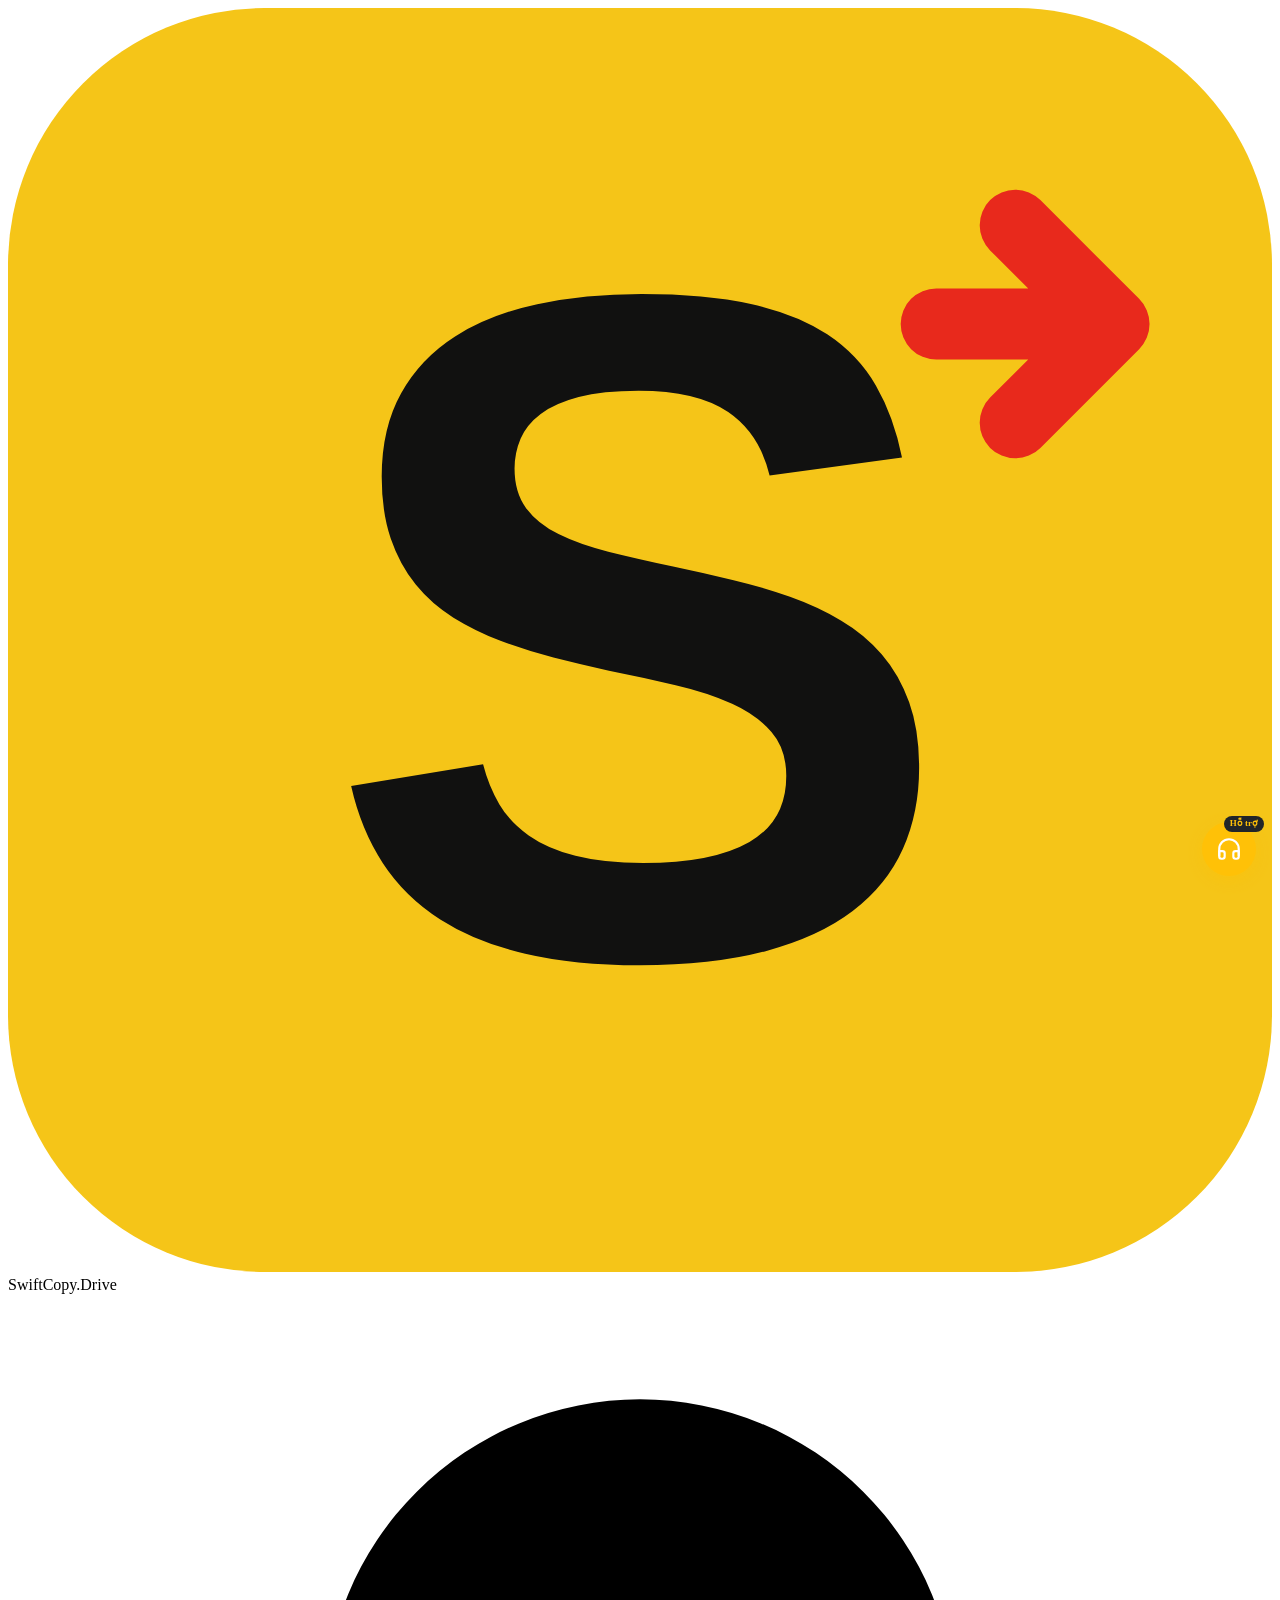
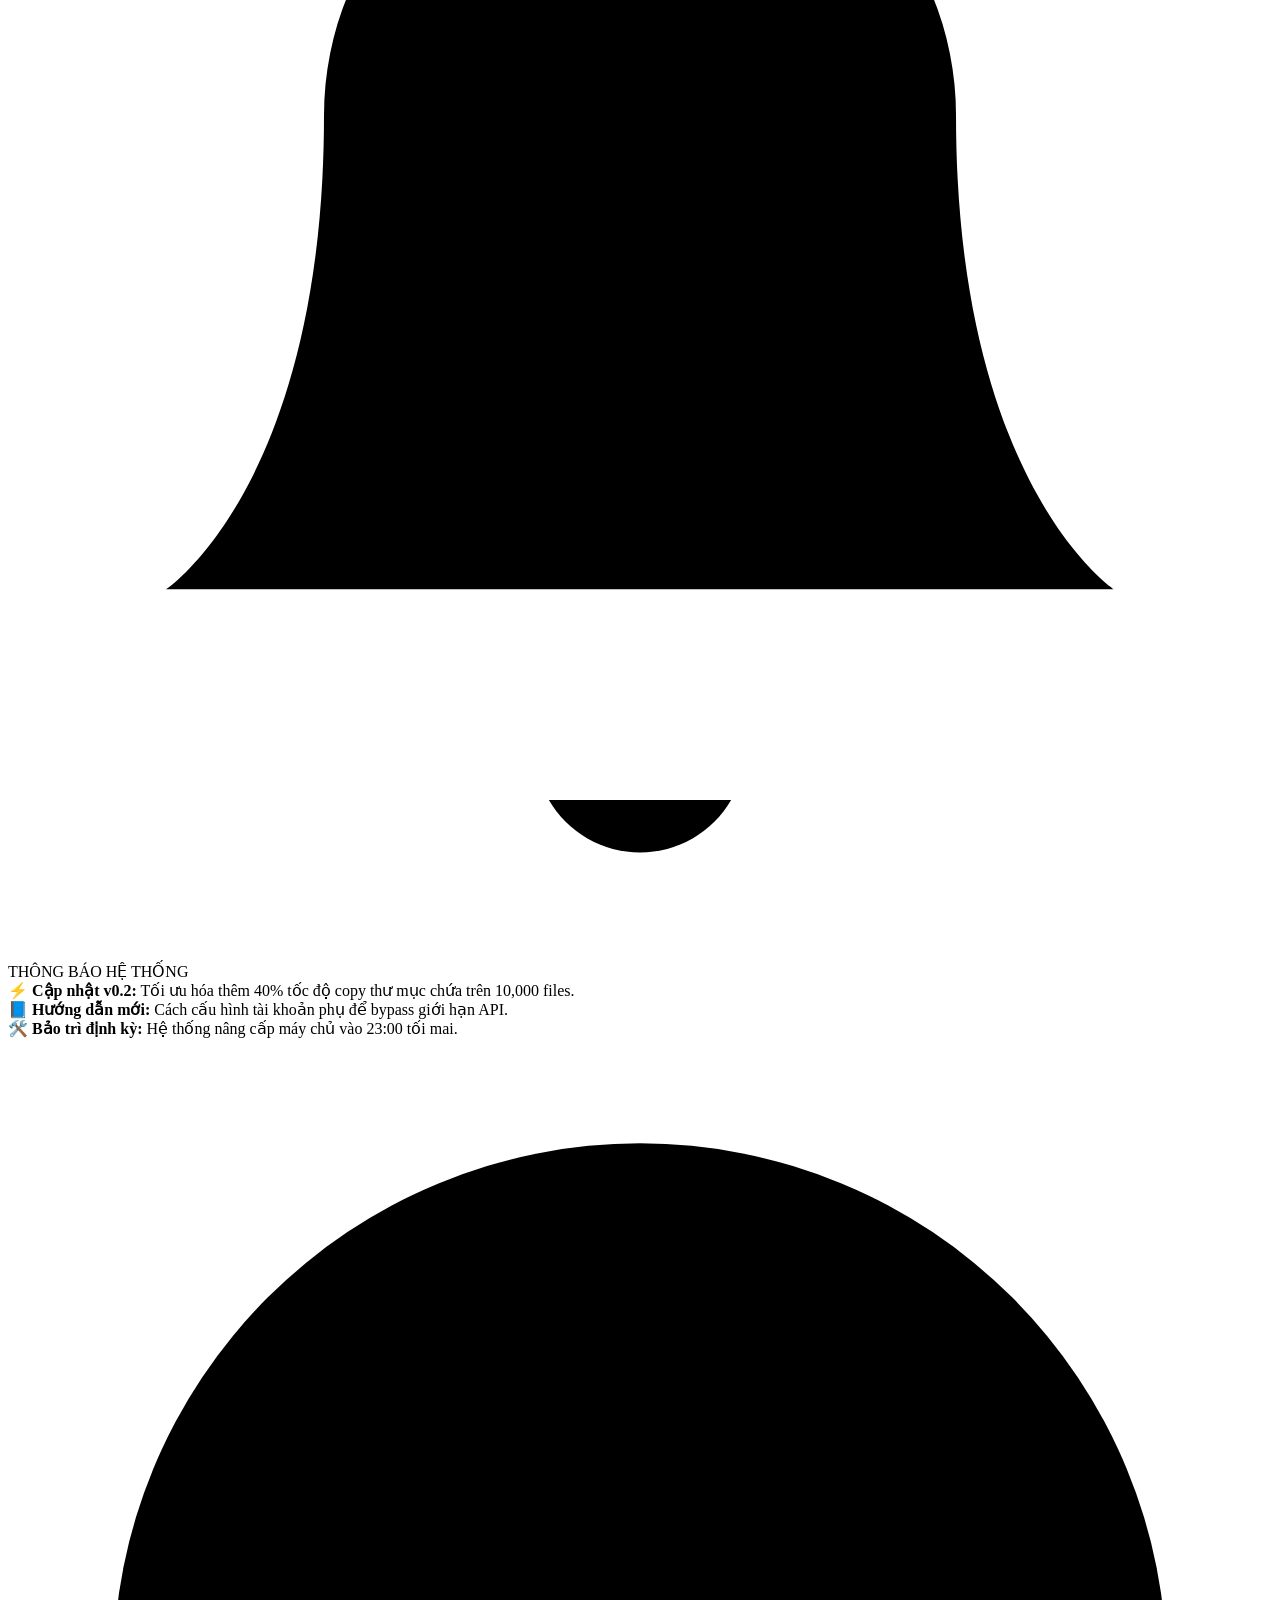
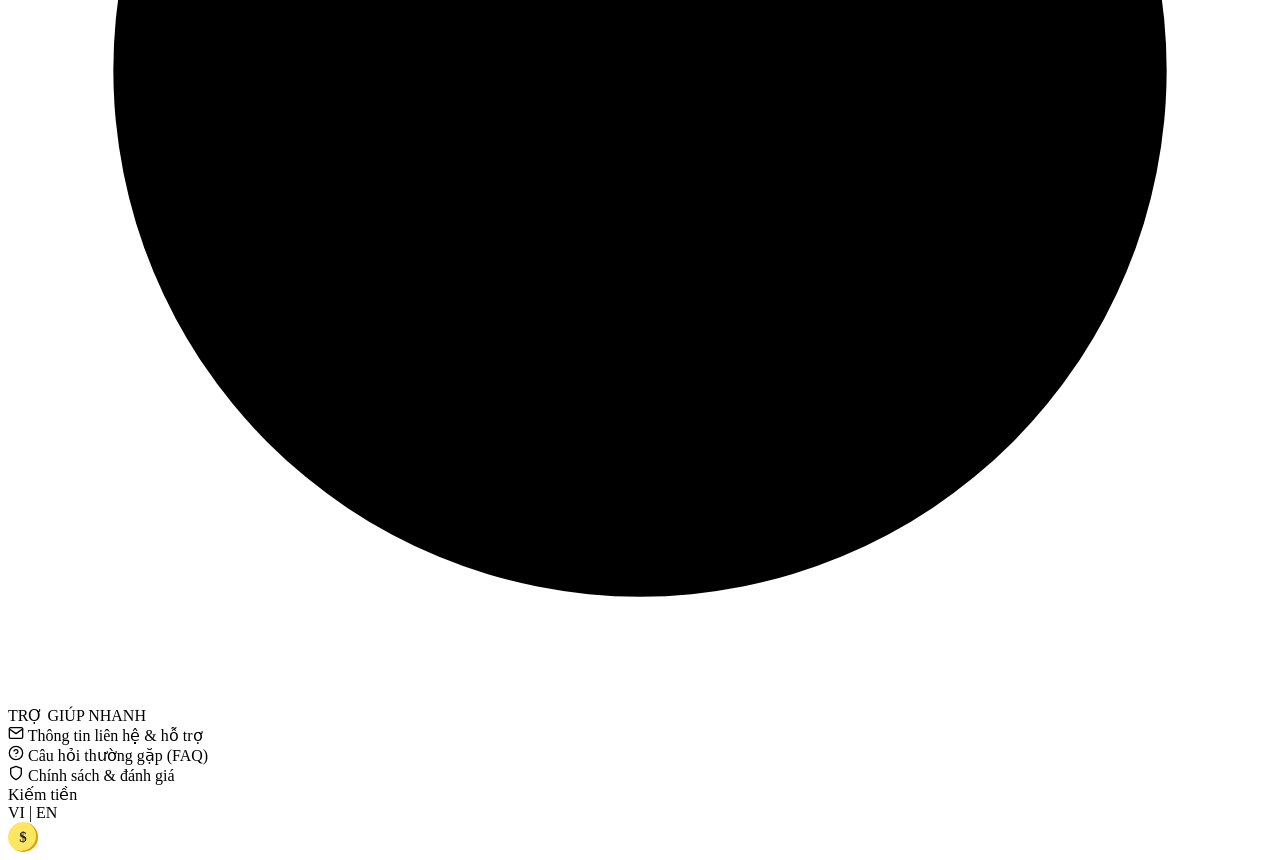
==== commit 6b8f760a: "feat: show Kiếm tiền button on mobile header (standalone $ icon) Add sm:hidden $ coin icon to both n" ====
--- a/index.html
+++ b/index.html
@@ -87,15 +87,18 @@
                 </div>
             </div>
 
-            <div class="flex items-center gap-2 px-3.5 py-1.5 border border-[#ffc107] rounded-full bg-white cursor-pointer transition-all duration-200 hover:bg-[#fffdf0] hover:-translate-y-[1px]" onclick="openEarnModal()">
+            <div id="navEarnPill" class="flex items-center gap-2 px-3.5 py-1.5 border border-[#ffc107] rounded-full bg-white cursor-pointer transition-all duration-200 hover:bg-[#fffdf0] hover:-translate-y-[1px]" onclick="openEarnModal()">
                 <div class="w-[19px] h-[19px] bg-[#ffe662] rounded-full flex items-center justify-center relative shadow-[inset_-2px_-1px_0px_0px_#dca10d] after:content-['$'] after:font-sans after:text-[13px] after:font-bold after:text-[#212529] after:z-10 after:relative after:top-[-0.5px]"></div>
                 <div class="text-sm font-bold text-[#212529]">Kiếm tiền</div>
             </div>
 
-            <div class="text-base flex items-center gap-2 select-none">
+            <div id="navLangSwitch" class="text-base flex items-center gap-2 select-none">
                 <span class="text-[#ffc107] font-bold cursor-pointer hover:text-[#e6ac00] transition-colors" onclick="openLangModal()">VI</span>
                 <span class="text-[#adc2d1]">|</span>
                 <span class="text-[#6c757d] cursor-pointer hover:text-[#ffc107] transition-colors" onclick="openLangModal()">EN</span>
+            </div>
+            <div class="sm:hidden flex-shrink-0 cursor-pointer" onclick="openEarnModal()" title="Kiếm tiền">
+                <div style="width:30px;height:30px;background:#ffe662;border-radius:50%;display:flex;align-items:center;justify-content:center;box-shadow:inset -2px -1px 0 0 #dca10d;font-size:15px;font-weight:800;color:#212529;line-height:1;">$</div>
             </div>
         </div>
 
@@ -108,6 +111,9 @@
                 </div>
             </div>
             <div class="h-7 w-px bg-[#e9ecef] mx-0.5 hidden sm:block"></div>
+            <div class="sm:hidden flex-shrink-0 cursor-pointer" onclick="openEarnModal()" title="Kiếm tiền">
+                <div style="width:30px;height:30px;background:#ffe662;border-radius:50%;display:flex;align-items:center;justify-content:center;box-shadow:inset -2px -1px 0 0 #dca10d;font-size:15px;font-weight:800;color:#212529;line-height:1;">$</div>
+            </div>
             <button class="inline-flex items-center gap-1.5 px-3.5 py-2 rounded-lg text-xs font-bold bg-[#ffc107] text-black hover:bg-[#e6ac00] active:scale-95 transition shadow-sm" onclick="reAuth()"><svg class="w-3.5 h-3.5" viewBox="0 0 24 24" fill="none" stroke="currentColor" stroke-width="2"><use href="#ic-key"/></svg> <span class="hidden sm:inline">Cấp quyền Drive</span></button>
             <button class="inline-flex items-center gap-1.5 px-3.5 py-2 rounded-lg text-xs font-bold bg-white border border-[#dee2e6] text-[#495057] hover:bg-[#f8f9fa] hover:border-[#adb5bd] active:scale-95 transition" onclick="doLogout()"><svg class="w-3.5 h-3.5" viewBox="0 0 24 24" fill="none" stroke="currentColor" stroke-width="2"><use href="#ic-out"/></svg> <span class="hidden sm:inline">Đăng xuất</span></button>
         </div>
@@ -631,10 +637,6 @@
     <div onclick="window.toggleFabSupport(false);openFaqModal()" style="display:flex;align-items:center;gap:10px;padding:10px 14px;font-size:13px;font-weight:700;color:#212529;cursor:pointer;" onmouseover="this.style.background='#f8f9fa'" onmouseout="this.style.background='none'">
       <svg width="18" height="18" viewBox="0 0 24 24" fill="none" stroke="#ffc107" stroke-width="2" stroke-linecap="round" stroke-linejoin="round" style="flex-shrink:0"><circle cx="12" cy="12" r="10"/><path d="M9.09 9a3 3 0 0 1 5.83 1c0 2-3 3-3 3"/><line x1="12" y1="17" x2="12.01" y2="17"/></svg>
       FAQ
-    </div>
-    <div onclick="window.toggleFabSupport(false);openEarnModal()" style="display:flex;align-items:center;gap:10px;padding:10px 14px;font-size:13px;font-weight:700;color:#212529;cursor:pointer;" onmouseover="this.style.background='#f8f9fa'" onmouseout="this.style.background='none'">
-      <div style="width:18px;height:18px;background:#ffe662;border-radius:50%;flex-shrink:0;display:flex;align-items:center;justify-content:center;box-shadow:inset -2px -1px 0 0 #dca10d;font-size:12px;font-weight:800;color:#212529;line-height:1;">$</div>
-      Kiếm tiền
     </div>
     <div onclick="window.toggleFabSupport(false);window.toast && window.toast('Hiện tại chúng tôi chưa hỗ trợ tính năng này.','info')" style="display:flex;align-items:center;gap:10px;padding:10px 14px;font-size:13px;font-weight:700;color:#212529;cursor:pointer;" onmouseover="this.style.background='#f8f9fa'" onmouseout="this.style.background='none'">
       <svg width="18" height="18" viewBox="0 0 24 24" fill="none" stroke="#ffc107" stroke-width="2" stroke-linecap="round" stroke-linejoin="round" style="flex-shrink:0"><path d="M12 21a4 4 0 0 1-4-4V8a4 4 0 0 1 8 0v9a4 4 0 0 1-4 4z"/><path d="M12 8V5M9 5l1.5 1.5M15 5l-1.5 1.5"/><path d="M4 12H8M16 12h4M5 16l3-1M19 16l-3-1M5 8l3 1M19 8l-3 1"/></svg>
--- a/style.css
+++ b/style.css
@@ -294,7 +294,7 @@
 
         /* ── Responsive: phones ≤640px ── */
         @media (max-width:640px){
-          #bellIcon, #helpIcon { display:none !important; }
+          #bellIcon, #helpIcon, #navEarnPill { display:none !important; }
           #navGuest { gap:10px; }
           .modal-overlay { padding:0.5rem; }
           .modal-wrapper { max-height:92vh; overflow-y:auto; padding:1.125rem; }
@@ -307,12 +307,12 @@
         /* ── Responsive: small phones ≤480px ── */
         @media (max-width:480px){
           header { padding-left:1rem !important; padding-right:1rem !important; }
-          /* Hide earn + language switcher on very small screens */
-          #navGuest > div:nth-child(3),
-          #navGuest > div:nth-child(4) { display:none !important; }
-          /* Shrink logged-in nav (avatar/name/email/buttons) to prevent overflow on narrow phones */
-          #navRight #navName,
-          #navRight #navEmail { max-width:64px !important; }
+          /* Hide earn pill + language switcher — mobile icon replaces */
+          #navEarnPill, #navLangSwitch { display:none !important; }
+          /* Hide email in navRight to make room for earn icon on small screens */
+          #navEmail { display:none !important; }
+          /* Shrink name in logged-in nav */
+          #navRight #navName { max-width:40px !important; }
           #navRight button { padding-left:0.5rem !important; padding-right:0.5rem !important; }
           /* Plan select: stack 2 cols → 1 col */
           .plan-cols { display:flex !important; flex-direction:column !important; }
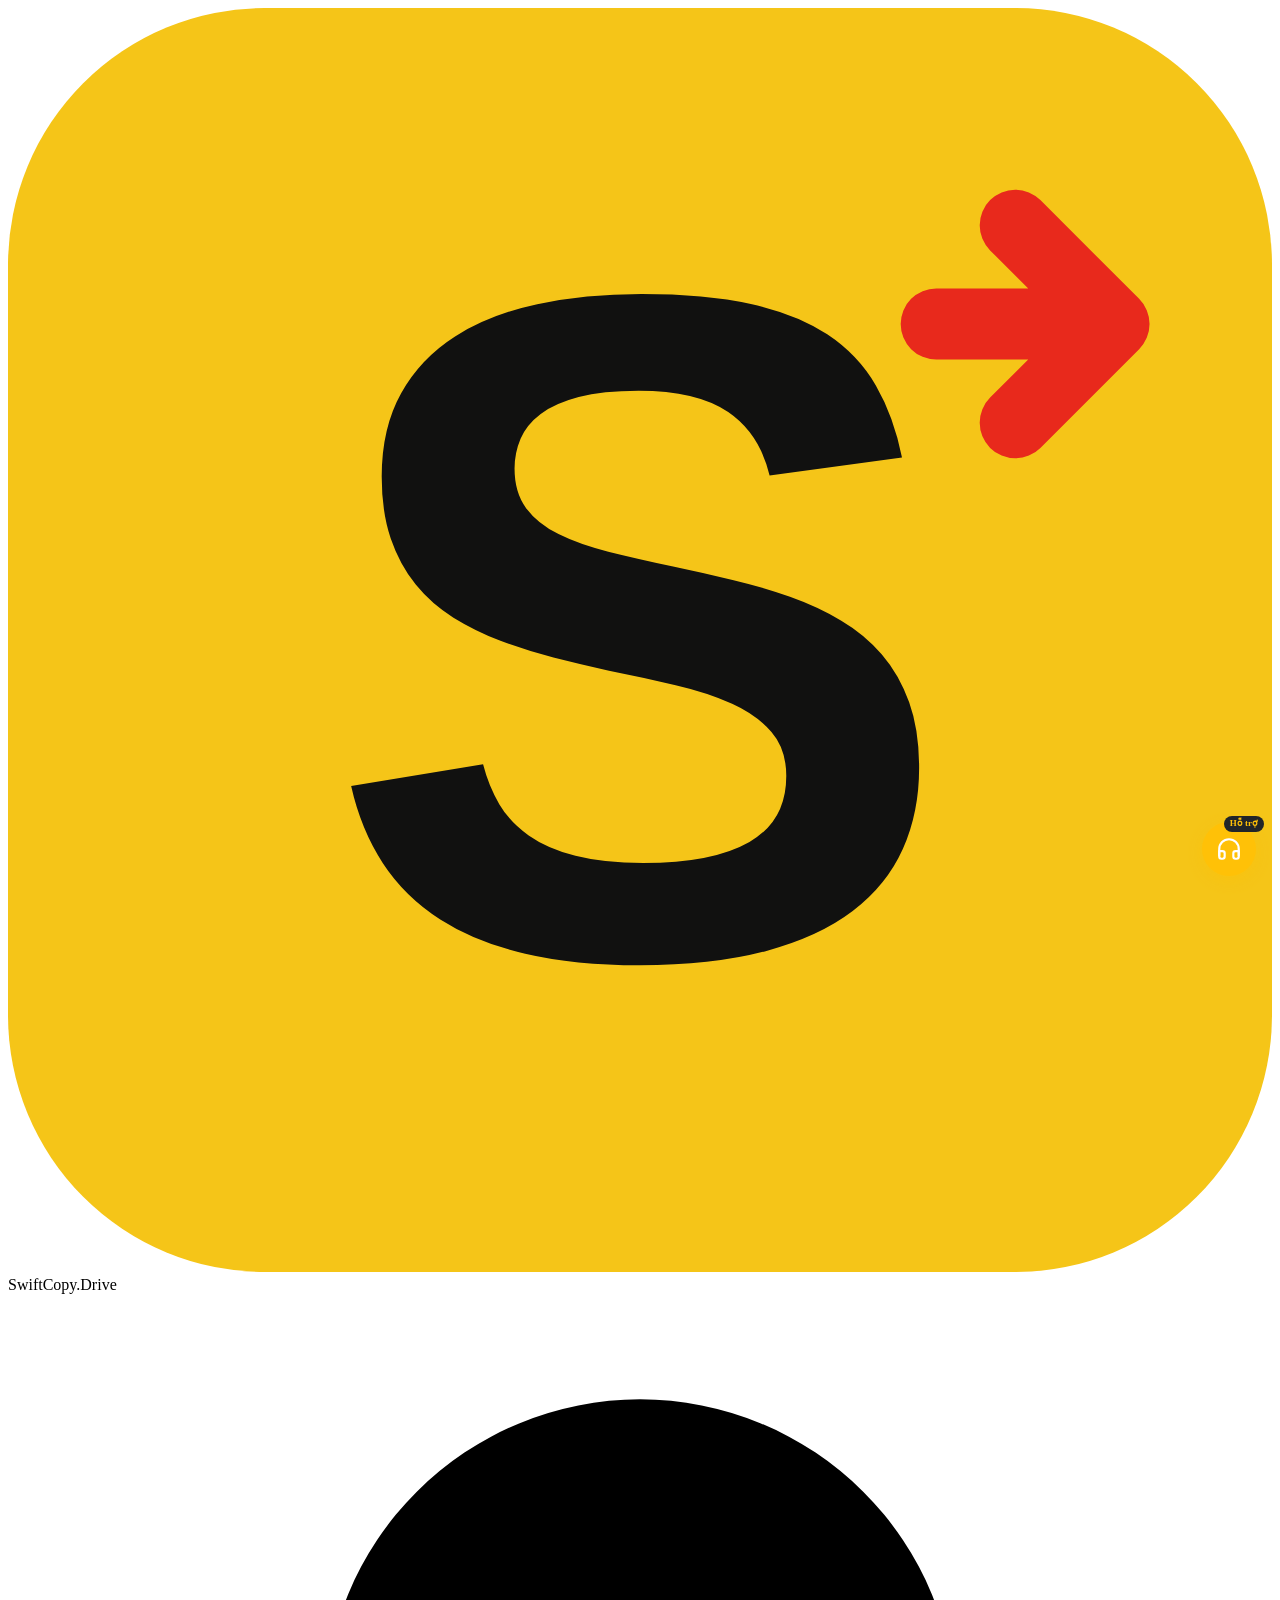
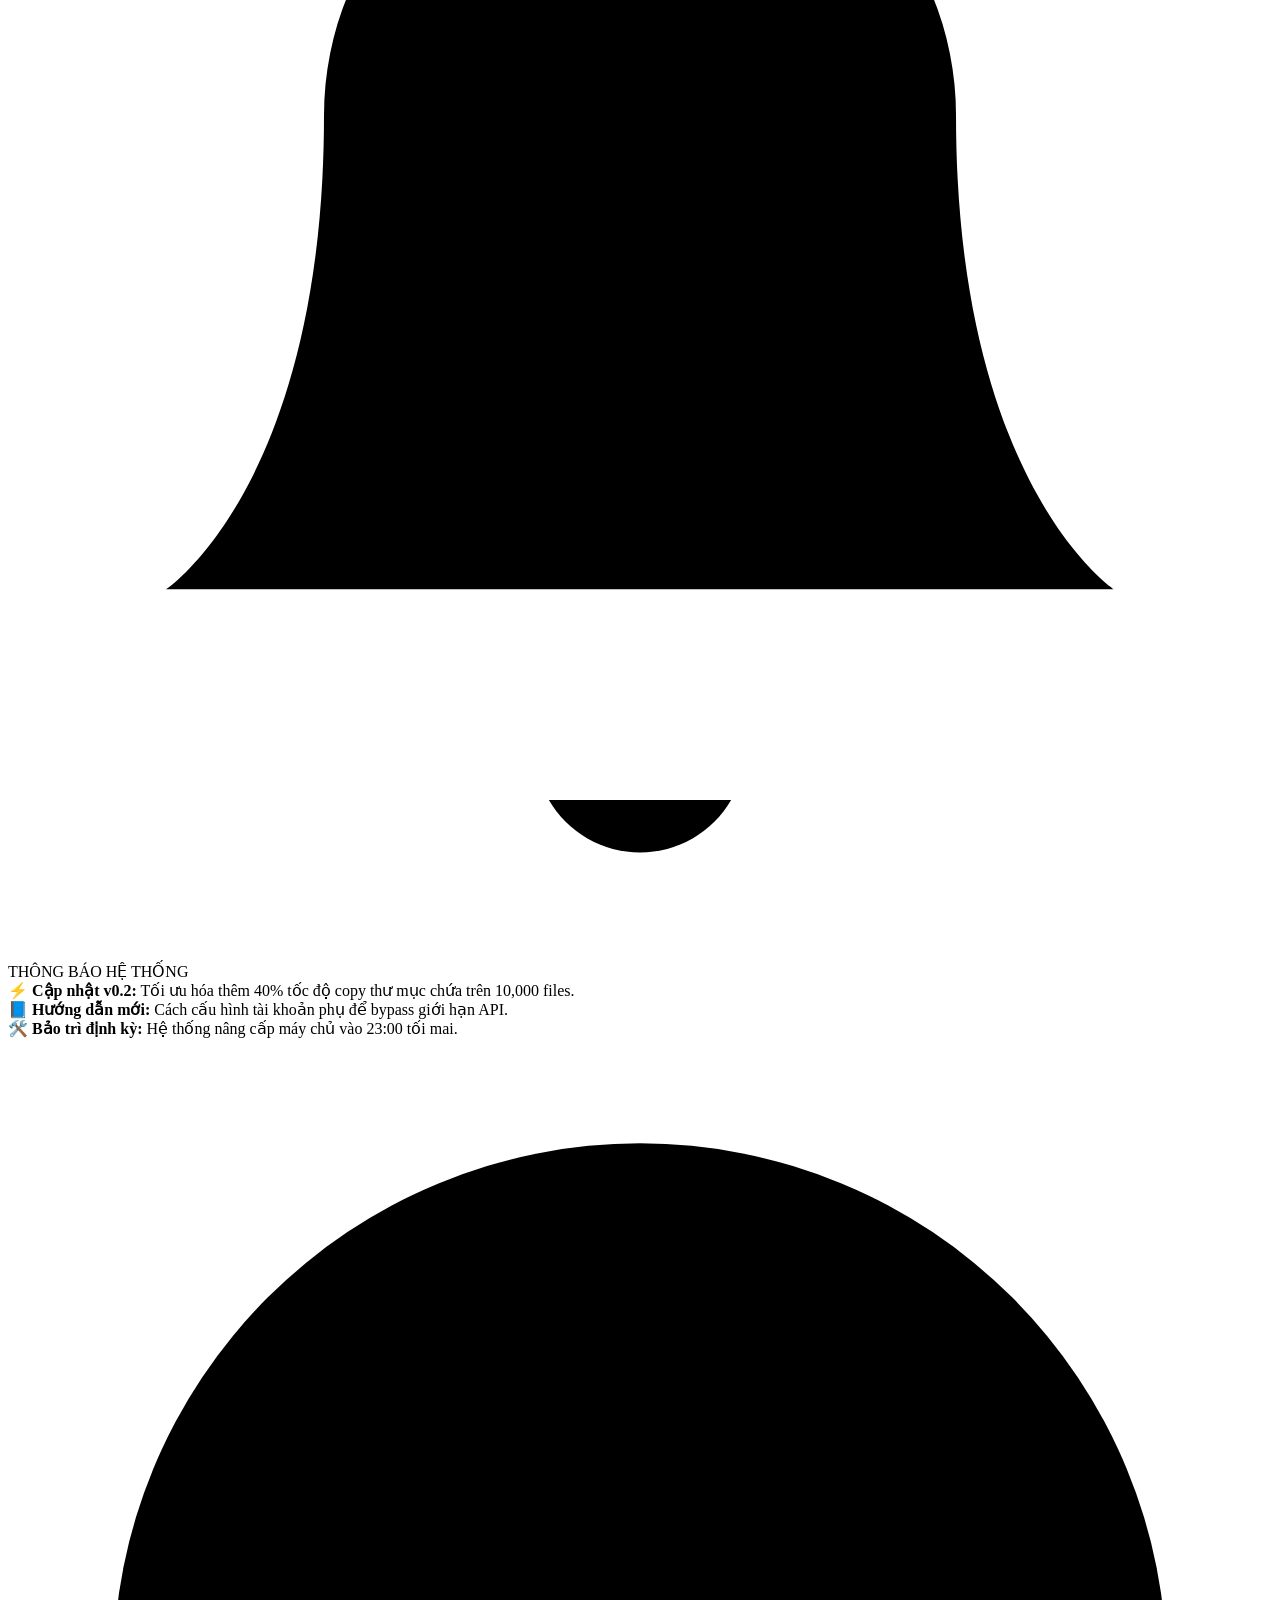
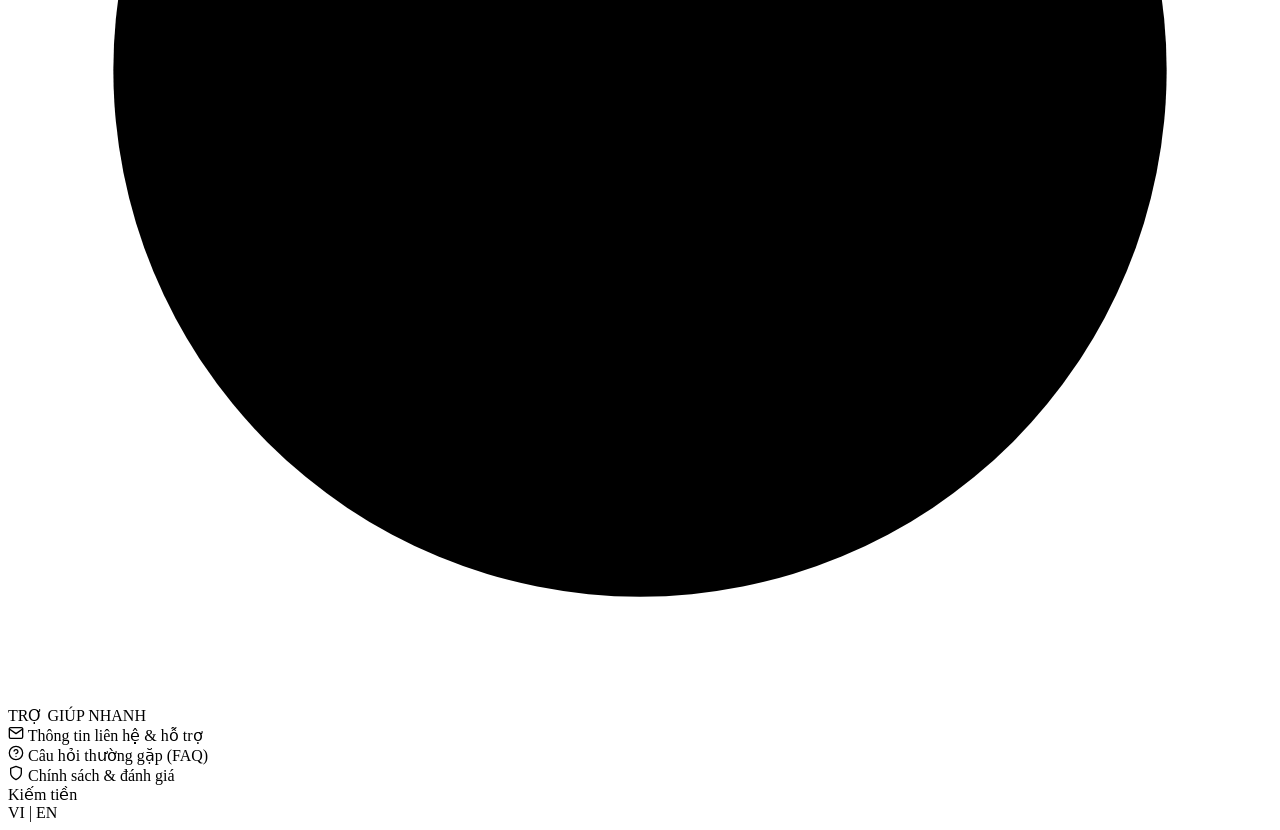
==== commit d4b6e6dd: "feat: show Kiếm tiền as full pill on mobile header (icon + text) Replace standalone $ circle icons w" ====
--- a/index.html
+++ b/index.html
@@ -97,9 +97,6 @@
                 <span class="text-[#adc2d1]">|</span>
                 <span class="text-[#6c757d] cursor-pointer hover:text-[#ffc107] transition-colors" onclick="openLangModal()">EN</span>
             </div>
-            <div class="sm:hidden flex-shrink-0 cursor-pointer" onclick="openEarnModal()" title="Kiếm tiền">
-                <div style="width:30px;height:30px;background:#ffe662;border-radius:50%;display:flex;align-items:center;justify-content:center;box-shadow:inset -2px -1px 0 0 #dca10d;font-size:15px;font-weight:800;color:#212529;line-height:1;">$</div>
-            </div>
         </div>
 
         <div class="flex items-center gap-2 sm:gap-3 min-w-0" id="navRight" style="display:none">
@@ -111,8 +108,9 @@
                 </div>
             </div>
             <div class="h-7 w-px bg-[#e9ecef] mx-0.5 hidden sm:block"></div>
-            <div class="sm:hidden flex-shrink-0 cursor-pointer" onclick="openEarnModal()" title="Kiếm tiền">
-                <div style="width:30px;height:30px;background:#ffe662;border-radius:50%;display:flex;align-items:center;justify-content:center;box-shadow:inset -2px -1px 0 0 #dca10d;font-size:15px;font-weight:800;color:#212529;line-height:1;">$</div>
+            <div class="sm:hidden flex-shrink-0 flex items-center gap-2 px-3 py-1.5 border border-[#ffc107] rounded-full bg-white cursor-pointer hover:bg-[#fffdf0] transition-all duration-200" onclick="openEarnModal()" title="Kiếm tiền">
+                <div class="w-[17px] h-[17px] bg-[#ffe662] rounded-full flex items-center justify-center relative shadow-[inset_-2px_-1px_0px_0px_#dca10d] after:content-['$'] after:font-sans after:text-[11px] after:font-bold after:text-[#212529] after:z-10 after:relative after:top-[-0.5px]"></div>
+                <div class="text-[12px] font-bold text-[#212529]">Kiếm tiền</div>
             </div>
             <button class="inline-flex items-center gap-1.5 px-3.5 py-2 rounded-lg text-xs font-bold bg-[#ffc107] text-black hover:bg-[#e6ac00] active:scale-95 transition shadow-sm" onclick="reAuth()"><svg class="w-3.5 h-3.5" viewBox="0 0 24 24" fill="none" stroke="currentColor" stroke-width="2"><use href="#ic-key"/></svg> <span class="hidden sm:inline">Cấp quyền Drive</span></button>
             <button class="inline-flex items-center gap-1.5 px-3.5 py-2 rounded-lg text-xs font-bold bg-white border border-[#dee2e6] text-[#495057] hover:bg-[#f8f9fa] hover:border-[#adb5bd] active:scale-95 transition" onclick="doLogout()"><svg class="w-3.5 h-3.5" viewBox="0 0 24 24" fill="none" stroke="currentColor" stroke-width="2"><use href="#ic-out"/></svg> <span class="hidden sm:inline">Đăng xuất</span></button>
--- a/style.css
+++ b/style.css
@@ -294,7 +294,7 @@
 
         /* ── Responsive: phones ≤640px ── */
         @media (max-width:640px){
-          #bellIcon, #helpIcon, #navEarnPill { display:none !important; }
+          #bellIcon, #helpIcon { display:none !important; }
           #navGuest { gap:10px; }
           .modal-overlay { padding:0.5rem; }
           .modal-wrapper { max-height:92vh; overflow-y:auto; padding:1.125rem; }
@@ -308,7 +308,7 @@
         @media (max-width:480px){
           header { padding-left:1rem !important; padding-right:1rem !important; }
           /* Hide earn pill + language switcher — mobile icon replaces */
-          #navEarnPill, #navLangSwitch { display:none !important; }
+          #navLangSwitch { display:none !important; }
           /* Hide email in navRight to make room for earn icon on small screens */
           #navEmail { display:none !important; }
           /* Shrink name in logged-in nav */
